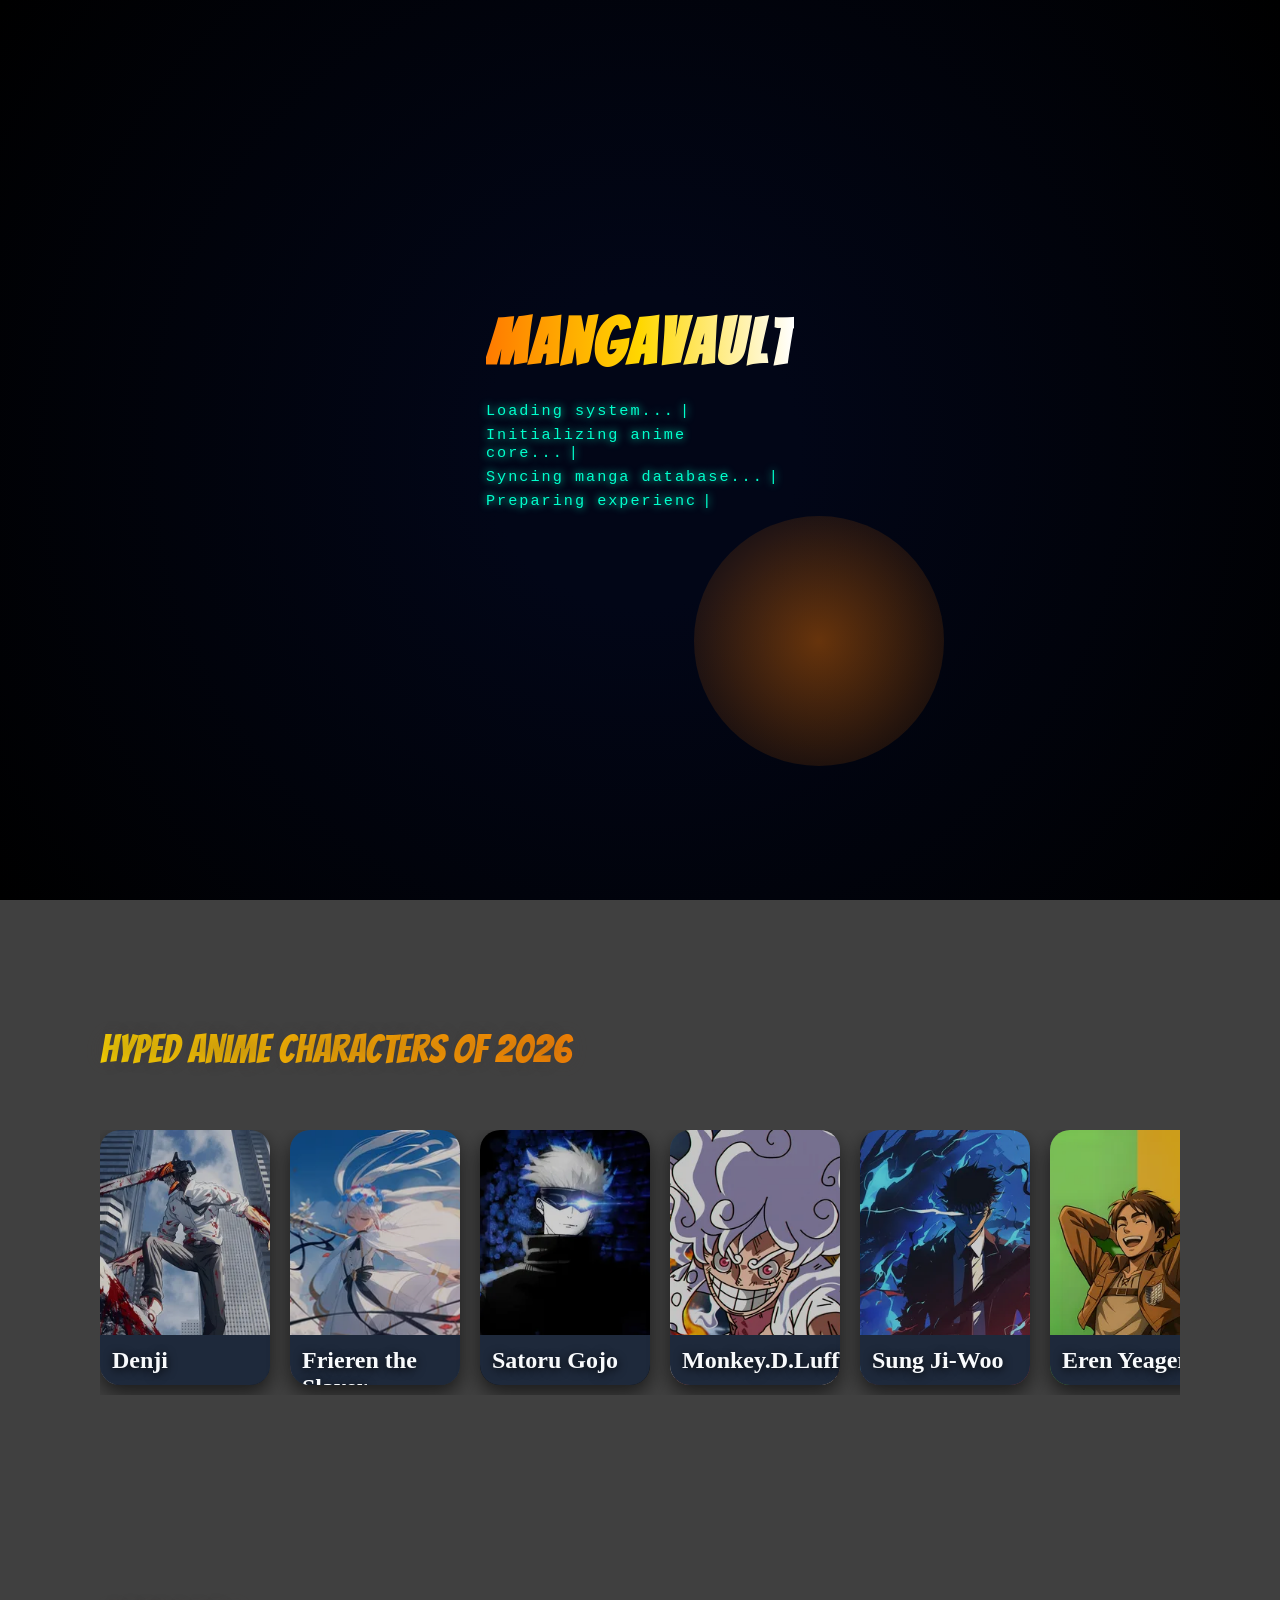
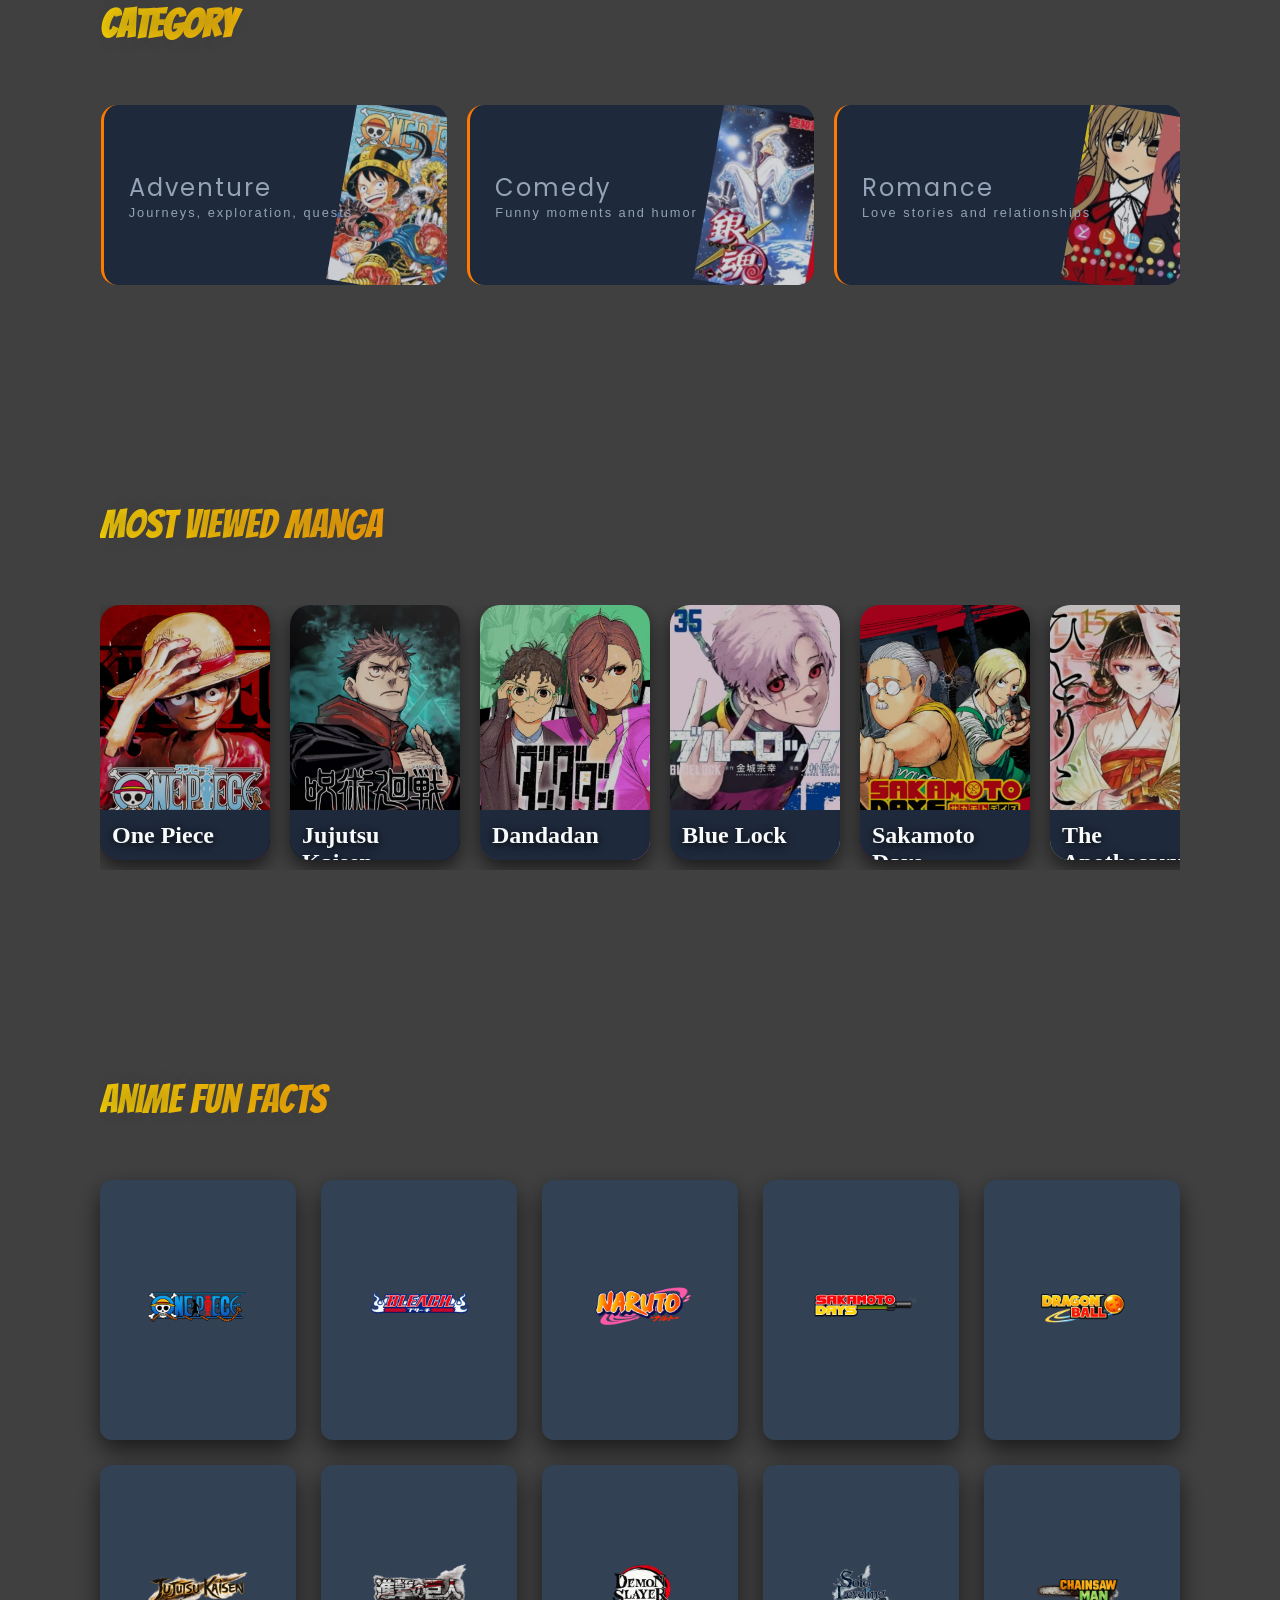
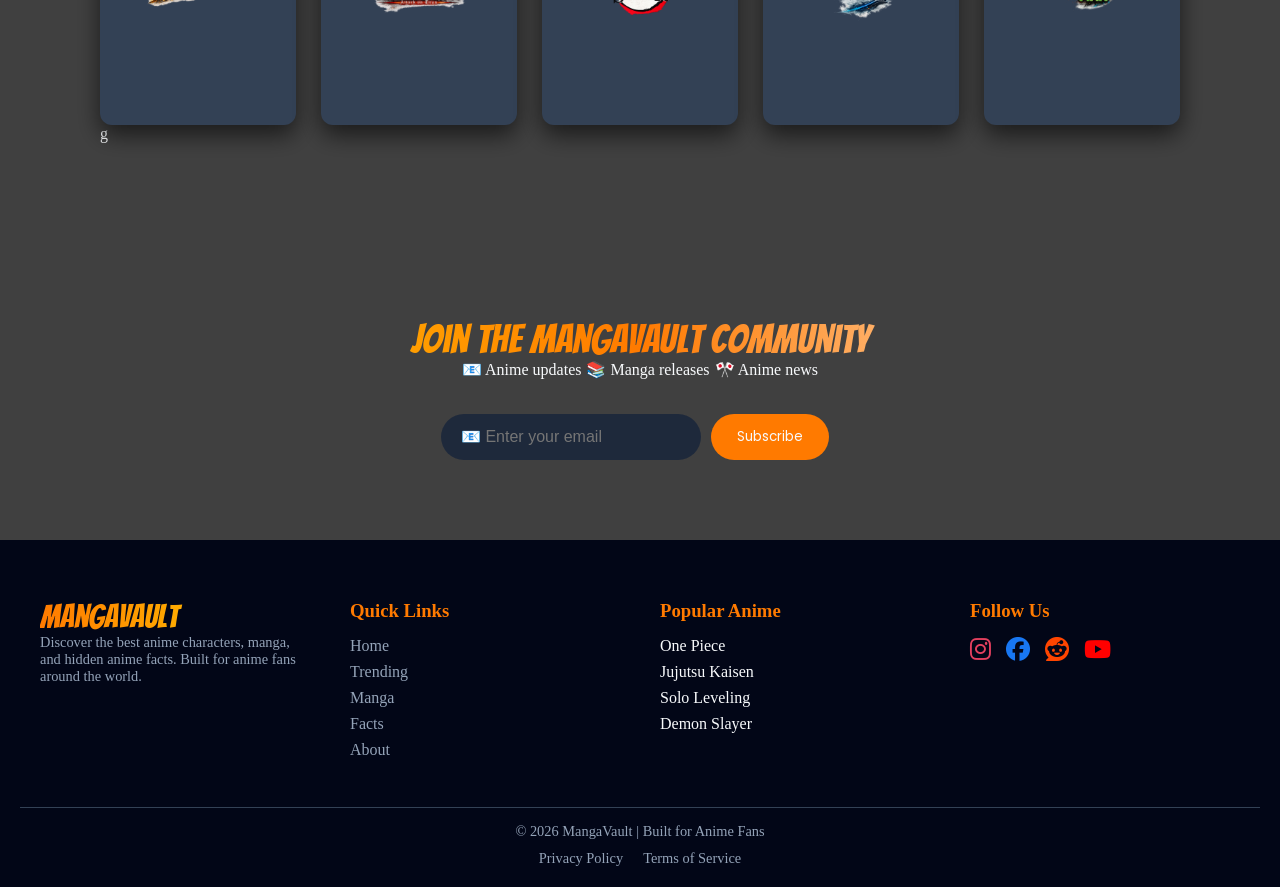
==== index.html @ fd904a50 "update" ====
<!DOCTYPE html>
<html lang="en">
<head>
    <meta charset="UTF-8">
    <meta name="viewport" content="width=device-width, initial-scale=1.0">
    <meta name="description" content="MangaVault – discover trending anime characters, manga, and anime facts.">
    <meta property="og:title" content="MangaVault - Discover Anime Worlds">
    <meta property="og:description" content="Explore anime characters, manga, and fun facts.">
    <meta property="og:image" content="./image/icon.png">
    <meta name="theme-color" content="#111111">
    <meta name="robots" content="index, follow">
    <meta name="google-site-verification" content="4nNvvVFkqaZy2VN-KFlMUvnfyKwTNQkDV-xrI9bttzc" />
    <link rel="stylesheet" href="https://cdnjs.cloudflare.com/ajax/libs/font-awesome/6.5.0/css/all.min.css">
    <link rel="stylesheet" href="./style.css">
    <link href="https://fonts.googleapis.com/css2?family=Bangers&family=Poppins:wght@300;400;600&display=swap" rel="stylesheet">
    <link rel="stylesheet"
    href="https://cdnjs.cloudflare.com/ajax/libs/font-awesome/6.5.0/css/all.min.css">
    <link rel="icon" href="./image/favicon.ico">
    <link rel="apple-touch-icon" href="./image/icon-192.png">
    <title>Discover Anime Characters, Manga & Facts | MangaVault</title>
</head>
<body>
    <nav id="navbar" aria-label="Main navigation">
        <div class="menu-toggle">
            ☰
        </div>
        <ul class="nav-links">
            <li><a href="#home">Home</a></li>
            <li><a href="./facts.html">Facts</a></li>
            <li><a href="./community.html">Community</a></li>
            <li><a href="./manga.html">Manga</a></li>
            <li><a href="./about.html">About Us</a></li>
        </ul>
        <div class="search-box">
            <i class="fa-solid fa-magnifying-glass"></i>
            <input id="search" type="text" placeholder="Search...">
            <div id="search-suggestions"></div>
        </div>
    </nav>
    <main>

        <header id="home" class="hero">
                <div class="overlay"></div>
                <div class="card card1">
                    <img src="./image/goku-card.webp" alt="Goku Dragon Ball anime character">
                </div>
                <div class="card card2">
                    <img src="./image/luffy-card.webp" alt="Monkey D Luffy One Piece anime character">
                </div>
                <div class="card card3">
                    <img src="./image/gojo-card.webp" alt="Gojo Satoru Jujutsu Kaisen character">
                </div>
                <div class="card card4">
                    <img src="./image/ichigo-card.webp" alt="Ichigo Kurosaki Bleach anime character">
                </div>
                <div class="card card5">
                    <img src="./image/naruto-card.webp" alt="Naruto Uzumaki Naruto anime character">
                </div>
                <div class="card card6">
                    <img src="./image/zoro-card.webp" alt="Roronoa Zoro One Piece anime character">
                </div>
                <div class="card card7">
                    <img src="./image/tanjiro-card.webp" alt="Tanjiro Kamado Demon Slayer anime character">
                </div>
                <div class="cards-content">
    
                    <h1 class="anime-title">
                        Discover Anime Worlds
                    </h1>

                    <p id="anime-desc">
                        MangaVault is a platform to explore trending anime characters, manga collections,
                        and anime facts. Discover popular series like One Piece, Jujutsu Kaisen, and more.
                    </p>

                    <div class="share-box">
                        <p>📢 Share MangaVault</p>
                    
                        <a href="https://wa.me/?text=https://mangavault-app.netlify.app" target="_blank">
                            WhatsApp
                        </a>
                    
                        <a href="https://www.facebook.com/sharer/sharer.php?u=https://mangavault-app.netlify.app" target="_blank">
                            Facebook
                        </a>
                    
                        <a href="https://www.reddit.com/submit?url=https://mangavault-app.netlify.app" target="_blank">
                            Reddit
                        </a>
                    </div>
            
                    <button class="explore-btn">
                        <a href="#trending">Explore</a>
                    </button>
            
                </div>
            
        </header>
    

        <!--TRENDING-->

        <section id="trending" class="trending">
            <div class="container">
                <h2 id="trend-hype">
                    Hyped Anime Characters of 2026
                </h2>
                <div class="flex-container">
                    <article class="grid-item">
                        <a href="./eachManga.html?title=Chainsaw%20Man&genre=action">
                            <img src="./image/denji-trend.webp" alt="Denji Image" loading="lazy">
                            <h3 class="card-name">Denji</h3>
                        </a>
                    </article>
                    <article class="grid-item">
                        <a href="./eachManga.html?title=Frieren&genre=fantasy">
                            <img src="./image/frieren-trend.webp" alt="Frieren Image" loading="lazy">
                            <h3 class="card-name">Frieren the Slayer</h3>
                        </a>
                    </article>
                    <article class="grid-item">
                        <a href="./eachManga.html?title=Jujutsu%20Kaisen&genre=action">
                            <img src="./image/gojo-trend.webp" alt="Gojo Image" loading="lazy">
                            <h3 class="card-name">Satoru Gojo</h3>
                        </a>
                    </article>
                    <article class="grid-item">
                        <a href="./eachManga.html?title=One%20Piece&genre=action">
                            <img src="./image/luffy-trend.webp" alt="Monkey.D.Luffy Image" loading="lazy">
                            <h3 class="card-name">Monkey.D.Luffy</h3>
                        </a>
                    </article>
                    <article class="grid-item">
                        <a href="./eachManga.html?title=Solo%20Leveling&genre=action">
                            <img src="./image/sungjiwoo-trend.webp" alt="Sung Ji-Woo Image" loading="lazy">
                            <h3 class="card-name">Sung Ji-Woo</h3>
                        </a>
                    </article>
                    <article class="grid-item">
                        <a href="./eachManga.html?title=Attack%20on%20Titan&genre=dark">
                            <img src="./image/eren-card.webp" alt="Eren Yeager Image" loading="lazy">
                            <h3 class="card-name">Eren Yeager</h3>
                        </a>
                    </article>
                    <article class="grid-item">
                        <a href="./eachManga.html?title=Bleach&genre=action">
                            <img src="./image/ichigo-card (2).webp" alt="Ichigo Kurosaki" loading="lazy">
                            <h3 class="card-name">Ichigo Kurosaki</h3>
                        </a>
                    </article>
                    <article class="grid-item">
                        <a href="./eachManga.html?title=Classroom%20of%20the%20Elite&genre=psychological">
                            <img src="./image/kiyotaka-card.webp" alt="Ayanokoji Kiyotaka" loading="lazy">
                            <h3 class="card-name">Ayanokoji Kiyotaka</h3>
                        </a>
                    </article>
                    <article class="grid-item">
                        <a href="./eachManga.html?title=The%20Eminence%20in%20Shadow&genre=isekai">
                            <img src="./image/shadow.webp" alt="Cid Kagenou" loading="lazy">
                            <h3 class="card-name">Cid Kagenou</h3>
                        </a>
                    </article>
                    <article class="grid-item">
                        <a href="./eachManga.html?title=Demon%20Slayer%3A%20Kimetsu%20no%20Yaiba&genre=action">
                            <img src="./image/tanjiro-card (2).webp" alt="Tanjiro Kamado" loading="lazy">
                            <h3 class="card-name">Tanjiro Kamado</h3>
                        </a>
                    </article>
                </div>
            </div>
        </section>

        <!-- CATEGORY SECTION -->

        <section class="category">
            <div class="container">
                <h2 class="category-h2">Category</h2>
            <div class="category-cards">
                <a href="./genre.html?type=action" class="category-link">
                    <article class="category-card">
                        <div class="category-title">
                            <h2>Action</h2>
                            <p>Fighting, battles, intense scenes</p>
                        </div>
                        <div class="category-img">
                            <img src="./image/punk-gun-category.webp" alt="Punk Gun manga cover">
                        </div>
                    </article>
                </a>
                <a href="./genre.html?type=adventure" class="category-link">
                    <article class="category-card">
                        <div class="category-title">
                            <h2>Adventure</h2>
                            <p>Journeys, exploration, quests</p>
                        </div>
                        <div class="category-img">
                            <img src="./image/onepiece-category.webp" alt="One Piece manga cover">
                        </div>
                    </article>
                </a>
                <a href="./genre.html?type=comedy" class="category-link">
                    <article class="category-card">
                        <div class="category-title">
                            <h2>Comedy</h2>
                            <p>Funny moments and humor</p>
                        </div>
                        <div class="category-img">
                            <img src="./image/gintama-category.webp" alt="Gintama manga cover">
                        </div>
                    </article>
                </a>
                <a href="./genre.html?type=romance" class="category-link">
                    <article class="category-card">
                        <div class="category-title">
                            <h2>Romance</h2>
                            <p>Love stories and relationships</p>
                        </div>
                        <div class="category-img">
                            <img src="./image/toradora-category.webp" alt="Toradora! manga cover">
                        </div>
                    </article>
                </a>
                <a href="./genre.html?type=horror" class="category-link">
                    <article class="category-card">
                        <div class="category-title">
                            <h2>Horror</h2>
                            <p>Dark, scary, supernatural stories</p>
                        </div>
                        <div class="category-img">
                            <img src="./image/uzumaki-category.webp" alt="Uzumaki manga cover">
                        </div>
                    </article>
                </a>
                <a href="./genre.html?type=fantasy" class="category-link">
                    <article class="category-card">
                        <div class="category-title">
                            <h2>Fantasy</h2>
                            <p>Magic worlds, mythical creatures</p>
                        </div>
                        <div class="category-img">
                            <img src="./image/fairy-category.webp" alt="Fairy Tail manga cover">
                        </div>
                    </article>
                </a>
                <a href="./genre.html?type=sci-fi" class="category-link">
                    <article class="category-card">
                        <div class="category-title">
                            <h2>Sci-Fi</h2>
                            <p>Technology, future, space</p>
                        </div>
                        <div class="category-img">
                            <img src="./image/akira-category.webp" alt="Akira manga cover">
                        </div>
                    </article>
                </a>
                <a href="./genre.html?type=isekai" class="category-link">
                    <article class="category-card">
                        <div class="category-title">
                            <h2>Isekai</h2>
                            <p>Characters transported to another world</p>
                        </div>
                        <div class="category-img">
                            <img src="./image/slime-category.webp" alt="That Time I Got Reincarnated as a Slime manga cover">
                        </div>
                    </article>
                </a>
                <a href="./genre.html?type=drama" class="category-link">
                    <article class="category-card">
                        <div class="category-title">
                            <h2>Drama</h2>
                            <p>Emotional and serious storytelling</p>
                        </div>
                        <div class="category-img">
                            <img src="./image/silentvoice-category.webp" alt="Silent Voice manga cover">
                        </div>
                    </article>
                </a>
            </div>
            </div>
        </section>

        <!-- MOST VIEWED MANGA -->

        <section id="manga" class="Manga">
           <div class="container">
            <h2 id="trend-view">
                Most Viewed Manga
            </h2>
            <div class="flex-container">
                <article class="grid-item">
                    <a href="./eachManga.html?title=One%20Piece&genre=action">
                        <img src="./image/onepiece-manga.webp" alt="One Piece Image" loading="lazy">
                        <h3 class="card-name">One Piece</h3>
                    </a>
                </article>
                <article class="grid-item">
                    <a href="./eachManga.html?title=Jujutsu%20Kaisen&genre=action">
                        <img src="./image/jjk-manga.webp" alt="Jujutsu Kaisen Image" loading="lazy">
                        <h3 class="card-name">Jujutsu Kaisen</h3>
                    </a>
                </article>
                <article class="grid-item">
                    <a href="./eachManga.html?title=Dandadan&genre=horror">
                        <img src="./image/dandadan-manga.webp" alt="Dandadan Image" loading="lazy">
                        <h3 class="card-name">Dandadan</h3>
                    </a>
                </article>
                <article class="grid-item">
                    <a href="./eachManga.html?title=Blue%20Lock&genre=sports">
                        <img src="./image/bluelock-manga.webp" alt="Blue Lock Image" loading="lazy">
                        <h3 class="card-name">Blue Lock</h3>
                    </a>
                </article>
                <article class="grid-item">
                    <a href="./eachManga.html?title=Sakamoto%20Days&genre=action">
                        <img src="./image/sakamoto-manga.webp" alt="Sakamoto Days Image" loading="lazy">
                        <h3 class="card-name">Sakamoto Days</h3>
                    </a>
                </article>
                <article class="grid-item">
                    <a href="./eachManga.html?title=The%20Apothecary%20Diaries&genre=drama">
                        <img src="./image/TheApothecary-magna.webp" alt="The Apothecary Diaries Image" loading="lazy">
                        <h3 class="card-name">The Apothecary Diaries</h3>
                    </a>
                </article>
                <article class="grid-item">
                    <a href="./eachManga.html?title=Blue%20Box&genre=romance">
                        <img src="./image/bluebox-manga.webp" alt="Blue Box" loading="lazy">
                        <h3 class="card-name">Blue Box</h3>
                    </a>
                </article>
                <article class="grid-item">
                    <a href="./eachManga.html?title=Kingdom&genre=action">
                        <img src="./image/kingdom-manga.webp" alt="Kingdom" loading="lazy">
                        <h3 class="card-name">Kingdom</h3>
                    </a>
                </article>
                <article class="grid-item">
                    <a href="./eachManga.html?title=Chainsaw%20Man&genre=action">
                        <img src="./image/chainsaw-manga.webp" alt="Chainsaw Man" loading="lazy">
                        <h3 class="card-name">Chainsaw Man</h3>
                    </a>
                </article>
                <article class="grid-item">
                    <a href="./eachManga.html?title=Kagurabachi&genre=action">
                        <img src="./image/Kagurabachi-manga.webp" alt="Kagurabachi" loading="lazy">
                        <h3 class="card-name">Kagurabachi</h3>
                    </a>
                </article>
            </div>
           </div>
        </section>

        <!-- ANIME FACTS -->
        <section id="facts" class="facts">

            <!-- anime characters background layer -->
        
            <div class="container">
        
                <h2 id="trend-fun">Anime Fun Facts</h2>
        
                <div class="facts-container">
        
                    <article class="facts-card">
                        <div class="facts-front">
                            <img src="./image/onepiece-logo.png" alt="One Piece Logo">
                        </div>
                        <div class="facts-back">
                            <h3>One Piece Fun Fact</h3>
                            <p>Eiichiro Oda already decided the ending before chapter 1. Even if the story changed, the final treasure “One Piece” has never changed since 1997.</p>
                        </div>
                    </article>
        
                    <article class="facts-card">
                        <div class="facts-front">
                            <img src="./image/bleach-logo.png" alt="Bleach Logo">
                        </div>
                        <div class="facts-back">
                            <h3>Bleach Fun fact</h3>
                            <p>Bleach almost got cancelled multiple times.
                                Tite Kubo was rejected by publishers before Shonen Jump finally accepted the series.</p>
                        </div>
                    </article>
        
                    <article class="facts-card">
                        <div class="facts-front">
                            <img src="./image/naruto-logo.png" alt="Naruto Logo">
                        </div>
                        <div class="facts-back">
                            <h3>Naruto Fun Fact</h3>
                            <p>Naruto was originally supposed to be a fox.
                                In early drafts by Masashi Kishimoto, Naruto himself was literally a fox disguised as a human, not a ninja.</p>
                        </div>
                    </article>
        
                    <article class="facts-card">
                        <div class="facts-front">
                            <img src="./image/sakamoto-logo.png" alt="Sakamoto Days logo">
                        </div>
                        <div class="facts-back">
                            <h3>Sakamoto Days Fun Fact</h3>
                            <p>The author was a former assistant for the JoJo manga team. That’s why the action choreography in the series is extremely cinematic and creative.</p>
                        </div>
                    </article>
        
                    <article class="facts-card">
                        <div class="facts-front">
                            <img src="./image/dragonball-logo.png" alt="Dragon Ball Logo">
                        </div>
                        <div class="facts-back">
                            <h3>Dragon Ball Fun Fact</h3>
                            <p>Goku was originally inspired by the Monkey King. Akira Toriyama based him on Sun Wukong from the Chinese legend Journey to the West.</p>
                        </div>
                    </article>
        
                    <article class="facts-card">
                        <div class="facts-front">
                            <img src="./image/jjk-logo.png" alt="Jujutsu Kaisen Logo">
                        </div>
                        <div class="facts-back">
                            <h3>Jujutsu Kaisen Fun Fact</h3>
                            <p>The creator struggles with drawing Gojo.
                                Gege Akutami once said Gojo is hard to draw consistently, which is why he wears a blindfold.</p>
                        </div>
                    </article>
                    <article class="facts-card">
                        <div class="facts-front">
                            <img src="./image/aot-logo.png" alt="Attack on Titan Logo">
                        </div>
                        <div class="facts-back">
                            <h3>Attack On Titan Fun Fact</h3>
                            <p>Titans were inspired by drunk people.
                                Hajime Isayama said Titans’ strange movements were based on a drunk customer he once saw at work.</p>
                        </div>
                    </article>
                    <article class="facts-card">
                        <div class="facts-front">
                            <img src="./image/demonslayer-logo.png" alt="Demon Slayer Logo">
                        </div>
                        <div class="facts-back">
                            <h3>Demon Slayer</h3>
                            <p>Tanjiro almost had a different personality.
                                Early drafts made him much darker and more aggressive, but editors asked the author to make him kinder.</p>
                        </div>
                    </article>
                    <article class="facts-card">
                        <div class="facts-front">
                            <img src="./image/solo-lev-logo.png" alt="Solo Leveling Logo">
                        </div>
                        <div class="facts-back">
                            <h3>Solo Leveling Fun Fact</h3>
                            <p>The artist worked extreme hours before his death. The illustrator Jang Sung‑rak reportedly worked insane schedules weekly, contributing to health problems.</p>
                        </div>
                    </article>
                    <article class="facts-card">
                        <div class="facts-front">
                            <img src="./image/chainsaw-logo.png" alt="Chainsaw Man Logo">
                        </div>
                        <div class="facts-back">
                            <h3>Chainsaw Man Fun Fact</h3>
                            <p>Denji was designed to represent poverty.
                                Tatsuki Fujimoto intentionally made Denji obsessed with basic things like bread and jam to reflect extreme poverty.</p>
                        </div>
                    </article>
                </div>
        g
            </div>
        
        </section>

        <section id="community" class="community">
            <div class="community-container">
                <h2 class="community-title">Join the MangaVault Community</h2>
                <ul class="community-text">
                    <li>📧 Anime updates</li>
                    <li>📚 Manga releases</li>
                    <li>🎌 Anime news</li>
                    </ul>
                    <form 
                    action="https://docs.google.com/forms/d/e/1FAIpQLScA-ovPwDj4VI3sV-yRvADbiC5d2tVSjTVaN1Gy5gwNYD5_2Q/formResponse"
                    method="POST"
                    target="hidden_iframe"
                    class="subscribe-form"
                    >
                    
                    <input 
                    name="entry.1816225963"
                    type="email"
                    placeholder="📧 Enter your email"
                    required
                    >
                    
                    <button type="submit">
                    Subscribe
                    </button>
                    
                    <p class="subscribe-message"></p>
                    
                    </form>
                    
                    <iframe name="hidden_iframe" id="hidden_iframe" style="display:none;"></iframe>
            </div>
        </section>
    </main>
     <!-- SOCIAL ICONS --> 
    <footer class="footer">

        <div class="footer-container">
          
          
          <!-- Logo / About -->
        <div class="footer-section">
            <h2 class="footer-logo">MangaVault</h2>
            <p>
              Discover the best anime characters, manga, and hidden anime facts.
              Built for anime fans around the world.
            </p>
        </div>
          
          <!-- Quick Links -->
        <div class="footer-section">
            <h3>Quick Links</h3>
            <ul>
              <li><a href="#home">Home</a></li>
              <li><a href="#trending">Trending</a></li>
              <li><a href="#manga">Manga</a></li>
              <li><a href="#facts">Facts</a></li>
              <li><a href="#about">About</a></li>
            </ul>
        </div>
          
          <!-- Popular Anime -->
        <div class="footer-section">
            <h3>Popular Anime</h3>
            <ul>
              <li>One Piece</li>
              <li>Jujutsu Kaisen</li>
              <li>Solo Leveling</li>
              <li>Demon Slayer</li>
            </ul>
        </div>
          
          <!-- Social -->
        <div class="footer-section">
            <h3>Follow Us</h3>
          
            <div class="footer-social">
              <a href="#"><i class="fa-brands fa-instagram"></i></a>
              <a href="#"><i class="fa-brands fa-facebook"></i></a>
              <a href="#"><i class="fa-brands fa-reddit"></i></a>
              <a href="#"><i class="fa-brands fa-youtube"></i></a>
            </div>
          
        </div>
          
          
        </div>
          
        <div class="footer-bottom">
            <p>© 2026 MangaVault | Built for Anime Fans</p>
            <div class="footer-legal">
                <a href="./privacy.html">Privacy Policy</a>
                <a href="./terms.html">Terms of Service</a>
            </div>
        </div>
       
    </footer>
    <div id="animeIntro" class="intro-screen">
        <div class="intro-content">
          
          <h1 class="intro-logo">MangaVault</h1>
          
          <p id="introText" class="intro-text"></p>
          
          <button id="enterSite" class="intro-btn">Enter</button>
          <audio id="introSound" src="./audio/intro.mp3" preload="auto"></audio>
          <div id="flashEffect" class="flash"></div>
        
        </div>
    </div>

    <div id="devPopup" class="dev-popup">
        <div class="dev-box">
          <h2>⚠ Under Development</h2>
          <p>
            This website is still under development.<br>
            Some content may not be available right now.
          </p>
          <button id="closePopup">OK</button>
        </div>
    </div>

    <button id="backToTop">↑</button>
    <script src="./mangaData.js"></script>
    <script src="./index.js"></script>
</body>
</html>
---- style.css ----
*{
    padding: 0;
    margin: 0;
    box-sizing: border-box;
}

html{
    scroll-behavior: smooth;
}

:root{
    --bg-main:#0F172A;
    --bg-card:#1E293B;
    --primary:#FF7A00;
    --secondary:#22C55E;
    --text:#F8FAFC;
    --text-soft:#94A3B8;
}
  
body{
    color:var(--text);
    overflow-x: hidden;
    background: url(./image/categorymangacharaters-bg.webp) center/cover  no-repeat fixed;
}

body::before{
    content: " ";
    position: fixed;
    width: 100%;
    height: 100%;
    inset: 0;
    top: 0;
    left: 0;
    background: rgba(0,0,0,0.4);
    pointer-events: none;
}

/* Ensure content stays above overlay */
body > *{
    position: relative;
    z-index: 1;
}

/*==========
===NAVBAR===
============*/

#navbar{
    position: fixed;
    justify-content: center;
    padding: 1rem 25px;
    top: 0;
    left: 50%;
    transform: translateX(-50%);
    width: 100%;
    display: flex;
    transition: 0.4s;
    z-index: 1000;
    transition: width 0.4s ease, top 0.4s ease;
    justify-content: center;
    align-items: center;
    gap: 20px;
    flex-wrap: nowrap;

}

.nav-links{
    display: flex;
    list-style: none;
    gap: 30px;
    flex-wrap: nowrap;
}

#navbar a{
    text-decoration: none;
    font-size: 1.5rem;
    color: var(--text);
    font-weight: 400;
    font-family: 'Poppins', sans-serif;
    cursor: pointer;
    position: relative;
    transition: all 0.3s ease;
    background: linear-gradient(90deg,#ffffff,#ff7a00);
    -webkit-background-clip: text;
    background-clip: text;
    -webkit-text-fill-color: transparent;
    color: transparent;
}

#navbar a::after{
    content: " ";
    position: absolute;
    bottom: -4px;
    left: 0;
    height: 2px;
    width: 0;
    transition: width 0.3s ease;
    background: var(--primary);
    box-shadow: 0 0 5px var(--primary),
                0 0 10px var(--primary),
                0 0 20px var(--primary);
}

#navbar a:hover::after{
    width: 100%;
    background: var(--primary);
}

.search-box{
    position: relative;
}

#search{
    padding: 8px 12px 8px 35px;
    border-radius: 25px;
    background: rgba(15,23,42,0.9);
    border: 1px solid var(--primary);
    color: var(--text);
    outline: none;
    width: 160px;
}

.search-box i{
    position: absolute;
    left: 10px;
    top: 50%;
    transform: translateY(-50%);
    color: var(--primary);
    font-size: 1rem;
    flex-shrink: 1;
    text-shadow: 
        0 0 5px #ff7a00,
        0 0 10px #ff7a00,
        0 0 20px #ff7a00,
        0 0 35px rgba(255,122,0,0.6);
}

.search-box:hover i{
    transform:translateY(-50%) rotate(20deg) scale(1.2);
    text-shadow:
        0 0 10px #ff7a00,
        0 0 20px #ff7a00,
        0 0 30px #ff7a00;
}

/* ===== SEARCH SUGGESTIONS (MATCHED STYLE) ===== */

#search-suggestions{
    position: absolute;
    top: 110%;
    right: 0;
    width: 220px;

    background: var(--bg-card);
    border: 2px solid #000; /* from eachManga style */
    box-shadow: 3px 5px;     /* same feel */

    border-radius: 8px;
    overflow-y: auto;
    max-height: 220px;

    z-index: 1000;
}

#search-suggestions:empty{
    display: none;
}

/* each item */
#search-suggestions div{
    padding: 10px;
    cursor: pointer;

    color: var(--text);
    border-bottom: 1px solid rgba(255,255,255,0.1);

    transition: 0.2s;
}

/* hover effect (anime theme) */
#search-suggestions div:hover{
    background: rgba(255,122,0,0.2);
    color: var(--text);
}

/* remove last border */
#search-suggestions div:last-child{
    border-bottom: none;
}

.menu-toggle{
    display:none;
    font-size:28px;
    cursor:pointer;
    position: relative;
    z-index: 1100;
}


/*==NAVBAR WHEN SCROLLING===*/

#navbar.scrolled{
    background: rgba(0, 0, 0,0.8);
    backdrop-filter: blur(10px);

    width:90%;
    top:15px;
    padding: 10px 30px;
   

    border-radius:40px;
    

    box-shadow:0 8px 25px rgba(0,0,0,0.5);
}

/*=========
===MAIN====
===========*/
.container{
    width:90%;
    max-width:1200px;
    margin:auto;
}

.hero{
    height: auto;
    height: 100vh;
    overflow: hidden;
    padding-bottom: 80px; /* gives breathing space */
    background: url(./image/main-back.webp) center/cover no-repeat;
    position: relative;
    overflow: hidden;
}

.hero::before{
    content: " ";
    position: absolute;
    width: 100%;
    height: 100%;
    top: 0;
    left: 0;
    background: rgba(0, 0, 0, 0.5);
    backdrop-filter: blur(2px);
}

.overlay{
    position: absolute;
    width: 100%;
    height: 100%;
    background: rgba(0,0,0,0.6);
    top: 0;
    left: 0;
}

.card{
    position: absolute;
    width: 140px;
    height: 250px;
    border-radius: 20px;
    overflow: visible;
    box-shadow: 0 10px 25px rgba(0, 0, 0, 0.6);
    transition: transform 0.2s ease-out;
}

.card img{
    width: 100%;
    height: 100%;
    object-fit: cover;
}

.card1{
    top: 24%;
    left: 45%;
    --rot: 0deg;
    animation: float 4s ease-in-out infinite 0s;
}
.card2{
    top: 25%;
    right: 30%;
    --rot: 15deg;
    animation: float 4s ease-in-out infinite 1s;
}
.card3{
    top: 25%;
    left: 30%;
    --rot: -15deg;
    animation: float 4s ease-in-out infinite 1s;
}
.card4{
    top: 16%;
    right: 16%;
    --rot:20deg;
    animation: float 4s ease-in-out infinite 2s;
}
.card5{
    top: 16%;
    left: 16%;
    --rot: -20deg;
    animation: float 4s ease-in-out infinite 2s;
}
.card6{
    top: 10%;
    right: 3%;
    --rot: 25deg;
    animation: float 4s ease-in-out infinite 3s;
}
.card7{
    top: 10%;
    left: 3%;
    --rot: -25deg;
    animation: float 4s ease-in-out infinite 3s;
}
/*===CARDS ANIMATION===*/

@keyframes float{
    0%{
        transform: rotate(var(--rot)) translateY(0);
    }

    50%{
        transform: rotate(var(--rot)) translateY(-10px);
    }

    100%{
        transform: rotate(var(--rot)) translateY(0);
    }
}
/*===HEADING===*/

.cards-content{
    position: absolute;
    top: 60%;   /* push below cards */
    left: 50%;
    transform: translateX(-50%); /* ONLY horizontal center */

    display: flex;
    flex-direction: column;
    align-items: center;
    gap: 12px;

    width: 90%;
    max-width: 600px;
    text-align: center;
}



.anime-title{
    font-family: 'Bangers', cursive;
    font-size: 3.5rem;
    letter-spacing: 2px;
    margin-bottom: 10px;
    background: linear-gradient(90deg,#FF7A00,#FFD700);
    -webkit-background-clip: text;
    background-clip: text;
    -webkit-text-fill-color: transparent;
    color: transparent;
}

.share-box{
    margin-top: 5px;
    width: 100%;
    max-width: 400px;
    display: flex;
    justify-content: center;
    gap: 10px;
    flex-wrap: wrap;
}

/* remove the text label */
.share-box p{
    width: 100%;
    text-align: center;
    font-size: 0.8rem;
    color: var(--text-soft);
    margin-bottom: 5px;
}

/* buttons */
.share-box a{
    padding: 8px 14px;
    border-radius: 25px;
    font-size: 0.8rem;
    flex: 0 1 auto;
    text-align: center;
    font-weight: 500;
    text-decoration: none;
    color: white;
    transition: 0.3s;
}

/* REAL SOCIAL COLORS */
.share-box a:nth-child(2){
    background: #25D366; /* WhatsApp */
}

.share-box a:nth-child(3){
    background: #1877F2; /* Facebook */
}

.share-box a:nth-child(4){
    background: #FF4500; /* Reddit */
}

.share-box a:hover{
    transform: translateY(-2px) scale(1.05);
}

.share-box a:nth-child(2):hover{
    box-shadow: 0 0 10px #25D366;
}

.share-box a:nth-child(3):hover{
    box-shadow: 0 0 10px #1877F2;
}

.share-box a:nth-child(4):hover{
    box-shadow: 0 0 10px #FF4500;
}

.explore-btn{
    padding: 12px 28px;
    margin-top: 12px;
    border-radius: 30px;
    border: none;
    cursor: pointer;
    background: var(--primary);
    font-size: 1rem;
    font-family: 'Poppins', sans-serif;
    transition: background 0.3s ease;
    box-shadow: 0 0 15px rgba(255,122,0,0.6);
    scroll-behavior: smooth;
}

.explore-btn:hover{
    background: #ff9d00;
}

.explore-btn a{
    text-decoration: none;
    color: var(--text);
}




/*===SCROLL ARROW ANIMATION===*/

@keyframes scrollAnime{
0%{
    transform: translateY(0);
}
50%{
    transform: translateY(10px);
}
100%{
    transform: translateY(0);
}
}

#anime-desc{
    font-size: 1.25rem;
    padding: 5px 0;
    font-weight: 500;
    font-family: 'Poppins', sans-serif;
    color: var(--text);
    letter-spacing: 1px;
}

/*==========================
CHARACTERS, CATEGORY, MANGA=
============================*/

.trending,
.category,
.Manga,
.facts,
.community,
.footer{
    background: rgba(0,0,0,0.75);
    backdrop-filter: blur(3px);
    padding: 80px 40px;
}



/*============
===TRENDING===
==============*/

#trend-view, #trend-fun, #trend-hype{
    margin: 3rem 0 60px 0;
    font-size: 2.5rem;
    font-family: 'Bangers', cursive;
    font-weight: 500;
    background: linear-gradient(90deg,#FFD700,#FF7A00,#ffffff);
    -webkit-background-clip:text;
    background-clip: text;
    -webkit-text-fill-color:transparent;
    color: transparent;
    text-shadow: 0 0 20px rgba(65, 59, 54, 0.379);
}


/*TRENDING*/

#trend-message{
    text-align: center;
    padding: 10px;
    font-size: 1.3rem;
    font-weight: 400;
    color: var(--text-soft);
}

.flex-container{
    display: flex;
    gap: 20px;
    overflow-x: auto;
    padding-bottom: 10px;
    scroll-behavior: smooth; 
}

.flex-container::-webkit-scrollbar{
    height: 4px;
}

.flex-container::-webkit-scrollbar-track{
    background:#020617;
    border-radius: 10px;
}

.flex-container::-webkit-scrollbar-thumb{
    background:linear-gradient(90deg,#ff7a00,#ff4500);
    border-radius:10px;
}

.flex-container::-webkit-scrollbar-thumb:hover{
    background:linear-gradient(90deg,#ff9d00,#ff6a00);
    cursor: grab;
}

.grid-item{
    position: relative;
    width:170px;
    height:255px;
    border-radius: 20px;
    flex-shrink: 0;
    overflow: hidden;
    box-shadow:0 8px 20px rgba(0,0,0,0.6);
    transition: transform 0.3s ease;
    min-width: 150px;
}

.grid-item:hover{
    transform: translateY(-10px);
}

.grid-item a{
    display: block;
    height: 100%;
    cursor: pointer;
}
.grid-item img{
    width: 100%;
    height: 100%;
    object-fit: cover;
    filter: brightness(0.8);
    transition: transform 0.3s ease;
}

.grid-item:hover img{
    transform: scale(1.08);
}

.card-name{
    position: absolute;
    font-size: 1.5rem;
    color: var(--text);
    bottom: 0;
    left: 0;
    height: 50px;
    background: var(--bg-card);
    width: 100%;
    padding: 12px;

    text-shadow: 0 2px 10px rgba(0,0,0,0.9);
}

/*============
===CATEGORY===
==============*/

.category-h2{
    margin: 3rem 0 60px 0;
    font-size: 2.5rem;
    font-family: 'Bangers', cursive;
    font-weight: 600;
    background: linear-gradient(90deg,#FFD700,#FF7A00,#ffffff);
    -webkit-background-clip:text;
    background-clip: text;
    -webkit-text-fill-color:transparent;
    color: transparent;
    text-shadow: 0 0 20px rgba(65, 59, 54, 0.379);
}

.category-cards{
    display: grid;
    grid-auto-flow: column;
    grid-auto-columns: calc((100% - 40px) / 3);
    gap: 20px;
    overflow-x: auto;
    scroll-behavior: smooth;
    padding-bottom: 10px;
    scroll-snap-type: x mandatory;
    touch-action: pan-x;
}

.category-cards::-webkit-scrollbar{
    height: 4px;
}

.category-cards::-webkit-scrollbar-track{
    background:#020617;
    border-radius: 10px;
}

.category-cards::-webkit-scrollbar-thumb{
    background:linear-gradient(90deg,#ff7a00,#ff4500);
    border-radius:10px;
}

.category-cards::-webkit-scrollbar-thumb:hover{
    background:linear-gradient(90deg,#ff9d00,#ff6a00);
}

.category-card{
    
    height: 180px;

    display: flex;
    justify-content: space-between;
    align-items: center;

    background: var(--bg-card);
    border-radius: 16px;
    padding: 25px;
    border-left: 3px solid var(--primary);
    cursor: pointer;
    position: relative;
    overflow: hidden;
    scroll-snap-align: start;
    transition: transform 0.3s ease, box-shadow 0.3s ease;
}

.category-card:hover{
    transform: translateY(-6px);
    box-shadow:0 12px 30px rgba(0,0,0,0.7);
    transition:0.3s;
    }

.category-link{
    text-decoration: none;
    color: inherit;
    display: block;
}

.category-img{
    position: absolute;
    right: -20px;
    bottom: -10px;
}

.category-img img{
    height: 180px;
    width: auto;
    object-fit: cover;
    transform: rotate(10deg);
    transition: 0.3s;
    opacity: 0.8;
}

.category-img img:hover{
    transform:rotate(0deg) scale(1.05);
    opacity: 1;
}

.category-title h2{
    font-size: 1.5rem;
    font-weight: 400;
    font-family: 'Poppins', sans-serif;
    letter-spacing: 2px;
    color: var(--text-soft);
    z-index: 2;
    position: relative;
}

.category-title p{
    font-size: 0.8rem;
    font-weight: 400;
    font-family: sans-serif;
    letter-spacing: 2px;
    color: var(--text-soft);
    z-index: 2;
    position: relative;
}

/*===============
===ANIME FACTS===
=================*/

.facts{
    position:relative;
    padding:80px 40px;
    overflow:hidden;
}


.facts-container{
    position:relative;
    z-index:2;
    
    display:grid;
    grid-template-columns:repeat(5,1fr);
    gap:25px;
    width:100%;
    max-width:1200px;
    margin:auto;
    justify-content:center;
    
    perspective:1000px;
}


.facts-card{
    width:100%;
    height:260px;
    
    position:relative;
    
    background:#334155;
    border-radius:12px;
    
    display:flex;
    justify-content:center;
    align-items:center;
    
    transform-style:preserve-3d;
    transition:transform 0.6s ease;
    
    cursor:pointer;
    perspective: 1000px;
    
    box-shadow:0 10px 25px rgba(0,0,0,0.6);
}

.facts-card.flip{
    transform:rotateY(180deg);
}

.facts-front img{
    width:70%;
    height:auto;
    max-height:120px;
    object-fit:contain;
}

.facts-front{
    display: flex;
    align-items: center;
    justify-content: center;
}

.facts-front,
.facts-back{

position:absolute;
width:100%;
height:100%;

backface-visibility:hidden;
border-radius:12px;
}

.facts-back{
    transform: rotateY(180deg);
}

.facts-back h3{
    font-size: 1.5rem;
    padding: 15px 10px;
    border-bottom: 1px solid var(--primary);
    font-weight: 400;
    color: var(--text);
    text-align: center;
    letter-spacing: 2px;
}

.facts-back p{
    font-size: 1.3rem;
    font-weight: 400;
    color: var(--text-soft);
    margin-top: 5px;
    padding: 20px 10px;
    border-top: 1px solid var(--primary);
    text-align: center;
}


/*COMMUNITY*/
.community{
    text-align: center;
}

.community-title{
    font-size: 2.5rem;
    font-weight: 500;
    font-family: 'Bangers', cursive;
    margin-top: 15px;
    background: linear-gradient(90deg,#FFD700,#FF7A00,#ffffff);
    -webkit-background-clip: text;
    background-clip: text;
    -webkit-text-fill-color: transparent;
    color: transparent;
}

.community-text{
    margin-bottom: 35px;
    display: flex;
    list-style: none;
    align-items: center;
    justify-content: center;
    gap: 5px;
}

.community-text a{
    text-decoration: none;
    color: var(--text-soft);
}

.subscribe-form{
    display: flex;
    justify-content: center;
    gap: 10px;
    flex-wrap: wrap;
}

.subscribe-form input{
    border-radius: 30px;
    padding: 12px 18px;
    width: 260px;
    outline: none;
    border: 2px solid transparent;
    font-size: 1rem;
    background: var(--bg-card);
    color: var(--text);
    transition: 0.3s;
}

.subscribe-form input:focus{
    border-color: var(--primary);
    box-shadow: 0 0 10px rgba(255,122,0,0.6);
}

.subscribe-form button{
    border-radius: 30px;
    padding: 12px 26px;
    background: var(--primary);
    color: var(--text);
    border: none;
    font-family: 'Poppins', sans-serif;
    transition: 0.3s;
    cursor: pointer;
}

.subscribe-form button:hover{
    background: #ff9d00;
    transform: translateY(-2px);
}

.subscribe-message{
    margin-top: 15px;
    color: var(--text);
}

/* FOOTER */

.footer{
    background:#020617;
    padding:60px 20px 20px;
    color:var(--text);
}
    
.footer-container{
    max-width:1200px;
    margin:auto;
    display:grid;
    grid-template-columns:repeat(auto-fit,minmax(220px,1fr));
    gap:40px;
}
    
.footer-section h3{
    margin-bottom:15px;
    color:var(--primary);
}
    
.footer-logo{
    font-family:'Bangers',cursive;
    font-size:2rem;
    background:linear-gradient(90deg,#ff7a00,#ffd700);
    -webkit-background-clip:text;
    background-clip: text;
    -webkit-text-fill-color:transparent;
    color: transparent;
    font-weight: 500;
}
    
.footer-section p{
    color:var(--text-soft);
    font-size:0.9rem;
}
    
.footer-section ul{
    list-style:none;
    padding:0;
}
    
.footer-section ul li{
    margin-bottom:8px;
}
    
.footer-section ul a{
    text-decoration:none;
    color:var(--text-soft);
    transition:0.3s;
}
    
.footer-section ul a:hover{
    color:var(--primary);
}
    
.footer-social{
    display:flex;
    gap:15px;
    font-size:1.5rem;
}
    
.footer-social a{
    transition:0.3s;
}
    
.footer-social a:hover{
    transform:scale(1.2);
    color:var(--primary);
}
    
.footer-bottom{
    text-align:center;
    margin-top:40px;
    border-top:1px solid #334155;
    padding-top:15px;
    color:var(--text-soft);
    font-size:0.9rem;
}

.footer-legal{
    margin-top:10px;
    display:flex;
    gap:20px;
    justify-content:center;
}
    
.footer-legal a{
    color:var(--text-soft);
    text-decoration:none;
    font-size:0.9rem;
    transition:0.3s;
}
    
.footer-legal a:hover{
    color:var(--primary);
}
    


.fa-instagram{
    color:#E4405F;
}

.fa-facebook{
    color:#1877F2;
}

.fa-reddit{
    color:#FF4500;
}

.fa-youtube{
    color:#FF0000;
}

.footer-social i{
    transition:0.3s;
}

.fa-instagram:hover{
    text-shadow:0 0 10px #E4405F;
    transform: scale(1.2);
}

.fa-facebook:hover{
    text-shadow:0 0 10px #1877F2;
    transform: scale(1.2);
}

.fa-reddit:hover{
    text-shadow:0 0 10px #FF4500;
    transform: scale(1.2);
}

.fa-youtube:hover{
    text-shadow:0 0 10px #FF0000;
    transform: scale(1.2);
}

#backToTop{
    position:fixed;
    bottom:30px;
    right:30px;
    width:45px;
    height:45px;
    
    border:none;
    border-radius:50%;
    cursor:pointer;
    
    background:var(--primary);
    color:white;
    font-size:20px;
    
    display:none;
    align-items:center;
    justify-content:center;
    
    box-shadow:0 0 10px rgba(255,122,0,0.7);
    transition:0.3s;
    
    z-index:999;

    animation: floatUp 1.5s ease-in-out infinite;
}

@keyframes floatUp{
    0%{
        transform: translateY(0);
    }
    50%{
        transform: translateY(-6px);
    }
    100%{
        transform: translateY(0);
    }
}
    
#backToTop:hover{
    animation: none;
    transform:scale(1.1);
    background:#ff9d00;
}

/* ===== INTRO SCREEN ===== */
.intro-screen{
    position: fixed;
    inset: 0;
    background: radial-gradient(circle at center, #020617 20%, #000 100%);
    display: none;
    align-items: center;
    justify-content: center;
    z-index: 99999;
    
    opacity: 1;
    transition: opacity 0.8s ease;
}

/* === ANIME SCAN LINE === */
.intro-screen::before{
    content: "";
    position: absolute;
    width: 100%;
    height: 2px;
    background: linear-gradient(90deg, transparent, #00f0ff, transparent);
    top: -10%;
    animation: scanLine 2.5s linear infinite;
    opacity: 0.7;
}

@keyframes scanLine{
    0%{ top: -10%; }
    100%{ top: 110%; }
}

/* hide */
.intro-screen.hide{
    opacity: 0;
    pointer-events: none;
}

/* CONTENT */
/* === ENERGY CORE === */
.intro-content{
    text-align: center;
    animation: fadeIn 1s ease;
    position: relative;
}

.intro-content::after{
    content: "";
    position: absolute;
    width: 250px;
    height: 250px;
    background: radial-gradient(circle, rgba(255,122,0,0.4), transparent);
    border-radius: 50%;
    z-index: -1;

    animation: energyPulse 2s infinite;
}

@keyframes energyPulse{
    0%{ transform: scale(0.8); opacity: 0.6; }
    50%{ transform: scale(1.3); opacity: 0.2; }
    100%{ transform: scale(0.8); opacity: 0.6; }
}

/* LOGO */
.intro-logo{
    position: relative;
    font-family: 'Bangers', cursive;
    font-size: 4rem;
    letter-spacing: 3px;

    background: linear-gradient(90deg,#FF7A00,#FFD700,#ffffff);
    -webkit-background-clip: text;
    background-clip: text;
    -webkit-text-fill-color: transparent;
    color: transparent;

    animation: glitchMain 2s infinite;
}

/* glitch layers */
.intro-logo::before,
.intro-logo::after{
    content: "MangaVault";
    position: absolute;
    left: 0;
    width: 100%;
    opacity: 0.7;
}

.intro-logo::before{
    color: #00f0ff;
    animation: glitchTop 2s infinite;
}

.intro-logo::after{
    color: #ff0055;
    animation: glitchBottom 2s infinite;
}

@keyframes glitchMain{
    0%,100%{ transform: none; }
    20%{ transform: skewX(5deg); }
    40%{ transform: skewX(-5deg); }
}

@keyframes glitchTop{
    0%{ transform: translate(-2px,-2px); }
    50%{ transform: translate(2px,2px); }
    100%{ transform: translate(-2px,0); }
}

@keyframes glitchBottom{
    0%{ transform: translate(2px,2px); }
    50%{ transform: translate(-2px,-2px); }
    100%{ transform: translate(2px,0); }
}

/* TEXT */
/* === LOADING LINES STYLE === */

.intro-text{
    margin-top: 25px;
    font-size: 0.95rem;
    letter-spacing: 2px;
    text-align: left;
    max-width: 300px;
    font-family: monospace;
    color: #00ffcc;
    text-shadow: 0 0 8px #00ffcc;
}

/* each line animation */
.line{
    opacity: 0;
    transform: translateX(-20px);
    animation: slideIn 0.4s forwards;
    margin: 6px 0;
}

/* typing cursor */
.line::after{
    content: "|";
    margin-left: 5px;
    animation: blink 1s infinite;
}

@keyframes slideIn{
    to{
        opacity: 1;
        transform: translateX(0);
    }
}

@keyframes blink{
    0%,100%{ opacity: 0; }
    50%{ opacity: 1; }
}

/* BUTTON */
.intro-btn{
    margin-top: 30px;
    padding: 12px 28px;

    border: 2px solid #00f0ff;
    background: transparent;
    color: #00f0ff;
    letter-spacing: 2px;

    border-radius: 30px;

    cursor: pointer;
    font-size: 1rem;

    box-shadow: 0 0 15px rgba(255,122,0,0.6);
    transition: 0.3s;

    opacity: 0;
    transform: translateY(10px);
}

/* show button later */
.intro-btn.show{
    opacity: 1;
    transform: translateY(0);
}

/* hover */
.intro-btn:hover{
    transform: translateY(-2px);
    background: #00f0ff;
    color: #000;
    box-shadow: 0 0 20px #00f0ff;
}

/* animations */
@keyframes glowPulse{
    from{ text-shadow: 0 0 10px rgba(255,122,0,0.4); }
    to{ text-shadow: 0 0 30px rgba(255,122,0,0.8); }
}

@keyframes fadeIn{
    from{ opacity:0; transform: translateY(10px); }
    to{ opacity:1; transform: translateY(0); }
}

/* FLASH EFFECT */
.flash{
    position: fixed;
    inset: 0;
    background: white;
    opacity: 0;
    pointer-events: none;
    z-index: 99999;
}

.flash.active{
    animation: flashAnim 0.4s ease;
}

@keyframes flashAnim{
    0%{ opacity: 0; }
    30%{ opacity: 0.8; }
    100%{ opacity: 0; }
}

/* ===== DEV POPUP (MATCHED THEME) ===== */

/* ===== DEV POPUP (CLEAN + PREMIUM) ===== */

.dev-popup{
    position: fixed;
    inset: 0;
    background: rgba(0,0,0,0.7);
    backdrop-filter: blur(4px);
    display: none;
    align-items: center;
    justify-content: center;
    z-index: 99999;
}

/* box */
.dev-box{
    background: var(--bg-card);
    padding: 30px;
    border-radius: 14px;
    text-align: center;
    max-width: 320px;
    width: 90%;

    border: 1px solid rgba(255,122,0,0.3);

    /* subtle shadow only */
    box-shadow: 0 8px 25px rgba(0,0,0,0.5);

    animation: popupFade 0.3s ease;
}

/* title */
.dev-box h2{
    font-family: 'Bangers', cursive;
    font-size: 1.6rem;
    margin-bottom: 12px;

    background: linear-gradient(90deg,#FF7A00,#FFD700);
    -webkit-background-clip: text;
    background-clip: text;
    -webkit-text-fill-color: transparent;
    color: transparent;
}

/* text */
.dev-box p{
    color: var(--text-soft);
    font-size: 0.9rem;
    margin-bottom: 20px;
}

/* button */
.dev-box button{
    padding: 10px 22px;
    border-radius: 20px;

    background: var(--primary);
    color: var(--text);

    border: none;
    cursor: pointer;
    transition: 0.2s;
}

.dev-box button:hover{
    background: #ff9d00;
}

/* simple animation only */
@keyframes popupFade{
    from{
        opacity: 0;
        transform: translateY(10px);
    }
    to{
        opacity: 1;
        transform: translateY(0);
    }
}




/*MEDIA QUERIES*/
@media (min-width:1200px){
    .anime-title{
        font-size: 4rem;
    }

    #anime-desc{
        font-size: 1.3rem;
    }
}

@media (max-width:900px){

    .card{
        width:100px;
        height:180px;
    }
    
    .anime-title{
        font-size:2.5rem;
    }

    .facts-container{
        grid-template-columns:repeat(3,1fr);
    }
    
    .facts-back h3{
        font-size:1.3rem;
    }
            
    .facts-back p{
        font-size:1rem;
    }
    #anime-desc{
        font-size: 1.15rem;
        padding: 12px 20px;
        line-height: 1.6;
        max-width: 600px;
        margin: 0 auto;
        text-align: center;
    }
    
}


@media (max-width:768px){

    .nav-links{
        gap: 1rem;
    }
    
    #navbar a{
        font-size: 1.1rem;
    }
    
    .search-box{
        cursor:pointer;
    }

    .menu-toggle{
        display:block;
    }
    
    .nav-links{
        position:fixed;
        top: 50px;
        left:-100%;   /* hide menu outside screen */
        height:100vh;
        width: 220px;
        z-index: 999;
        background:#020617;
    
        flex-direction:column;
        align-items:flex-start;
        padding:70px 20px;
    
        transition:left 0.3s ease;
    }
    
    .nav-links li{
        margin:15px 0;
    }
    
    .nav-links.active{
        left: 0;   /* slide into screen */
    }

    #navbar{
        justify-content:space-between;
        padding:12px 24px;
        z-index: 1000;
    }
    #search{
        width:120px;
        font-size:0.9rem;
        padding: 8px 12px 8px 35px;
    }
    .footer-container{
        grid-template-columns:repeat(2,1fr);
        gap:30px;
    }
        
    .footer-section{
        text-align:center;
    }
        
    .footer-social{
        justify-content:center;
    }

    .grid-item{
        width:140px;
        height:210px;
    }
    
    .card-name{
        font-size:1.2rem;
    }

    .category-card{
        padding:20px;
        height:160px;
    }
    
    .category-title h2{
        font-size:1.2rem;
    }
    
    .category-title p{
        font-size:0.7rem;
    }

    .trending,
    .category,
    .Manga,
    .facts{
    padding:60px 20px;
    }
    

    .category-cards{
        grid-auto-columns:100%;
    }
}
        


@media (max-width:600px){

    .card{
    width:70px;
    height:120px;
    }
    
    /* hide middle cards */
    .card{
    display:none;
    }
    
    
    /* hero content */
    .cards-content{
    position: absolute;
    top: 50%;
    left: 50%;
    transform: translate(-50%, -50%);
        
    width: 90%;
    max-width: 350px;
    gap: 18px;
    }

    
    
    .hero{
        display:flex;
        align-items:center;
        justify-content:center;
        text-align:center;
    }
    
    .anime-title{
        font-size: 1.8rem;
        line-height: 1.2;
        margin-bottom: 10px;
    }

    .social-icons{
        flex-direction:column;
        gap:10px;
    }
    #anime-desc{
        font-size: 0.9rem;
        line-height: 1.4;
        padding: 0;
        margin: 10px 0 15px;
    }
    .explore-btn{
        padding: 10px 20px;
        font-size: 0.9rem;
    }
    
}

@media (max-width:500px){

    .facts-container{
        grid-template-columns:1fr; /* 🔥 ONE column */
        gap:15px;
    }

    .facts-card{
        height:auto; /* 🔥 remove fixed height */
        min-height:180px;
        padding:10px;
    }

    .facts-back h3{
        font-size:1.1rem;
    }

    .facts-back p{
        font-size:0.9rem;
        line-height:1.4;
    }
    .facts-front img{
        width:60%;
        max-height:90px;
    }
    
}
        

@media (max-width:480px){


    #search{
        width:90px;
    }
    
    #navbar a{
        font-size: 1rem;
    }

    #search{
        width:120px;
        font-size:0.9rem;
    }

    .footer-container{
        grid-template-columns:1fr;
        text-align:center;
    }
        
    .footer-section ul{
        padding:0;
    }
        
    .footer-social{
        justify-content:center;
    }
        
    .footer-logo{
        font-size:1.6rem;
    }

    .grid-item{
        width:120px;
        height:180px;
    }
    
    .card-name{
        font-size:1rem;
    }
        
    .footer-legal{
        flex-direction:column;
        gap:6px;
    }
}
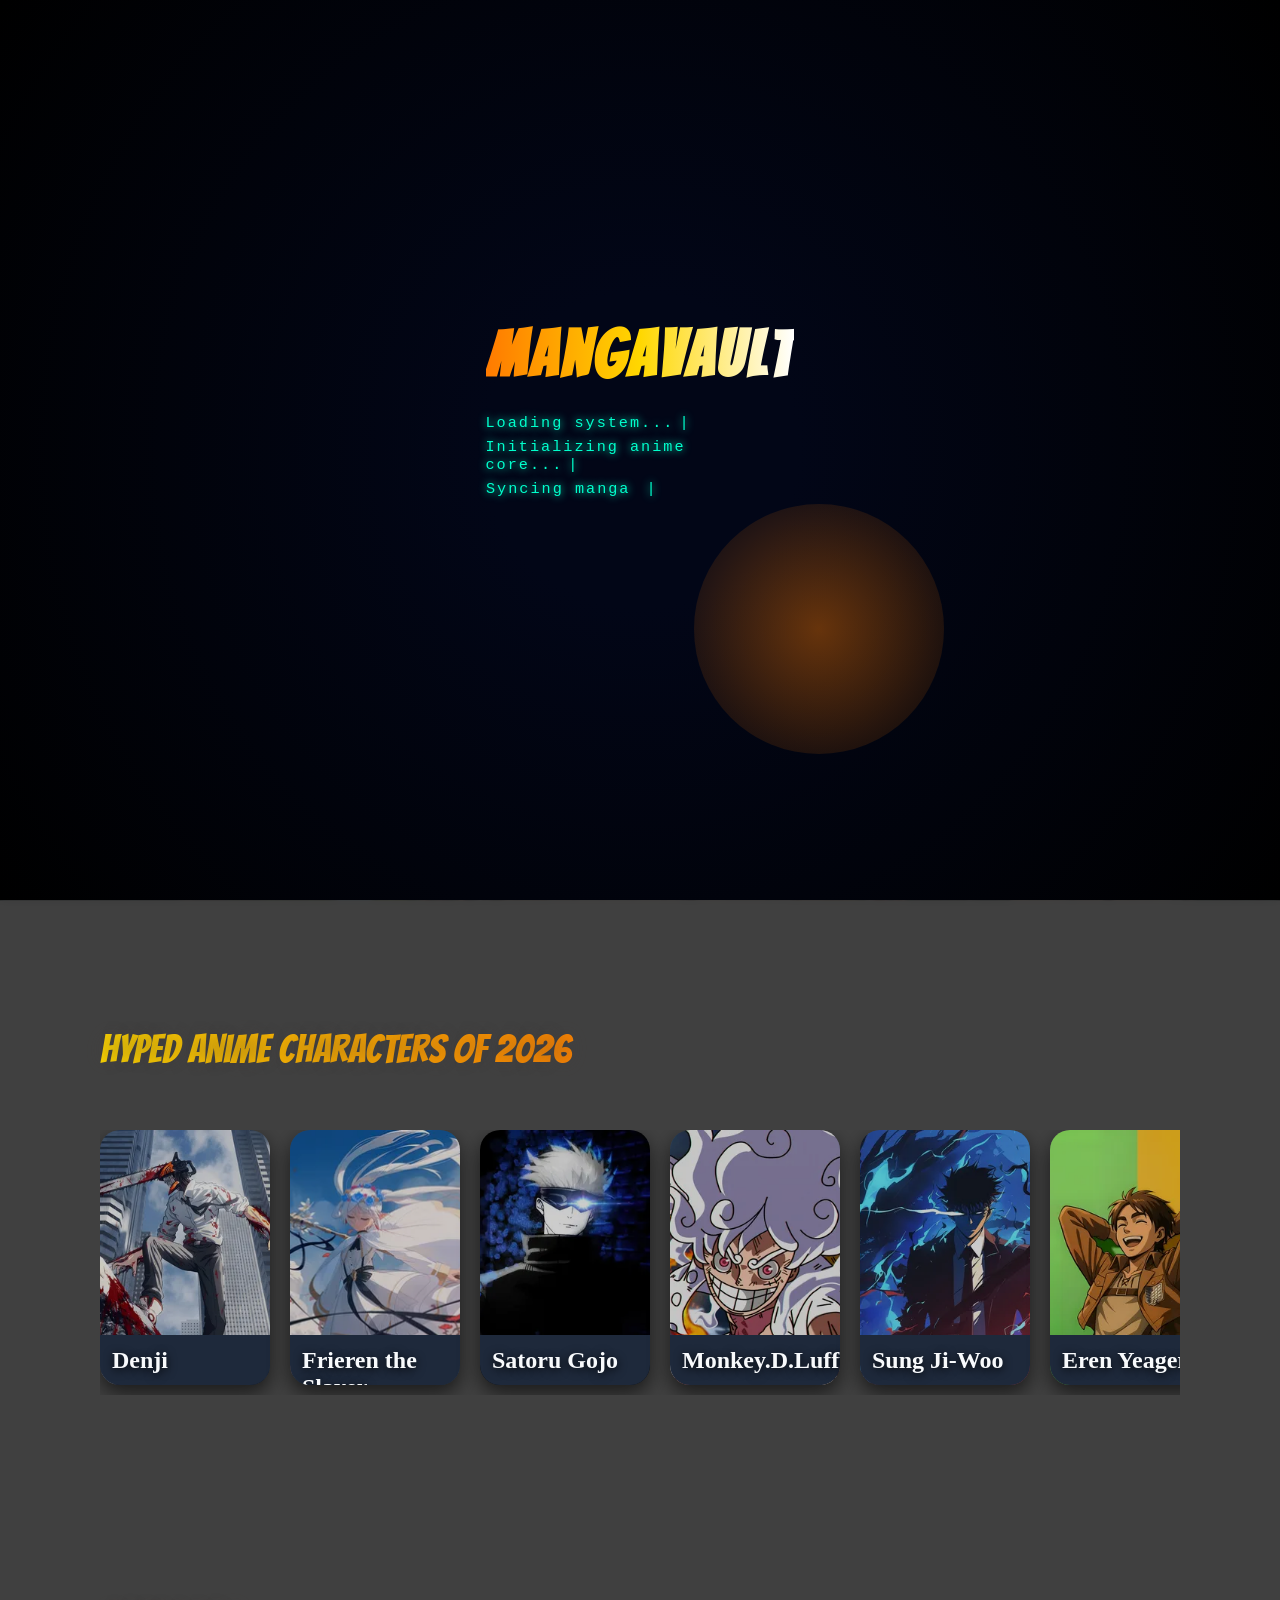
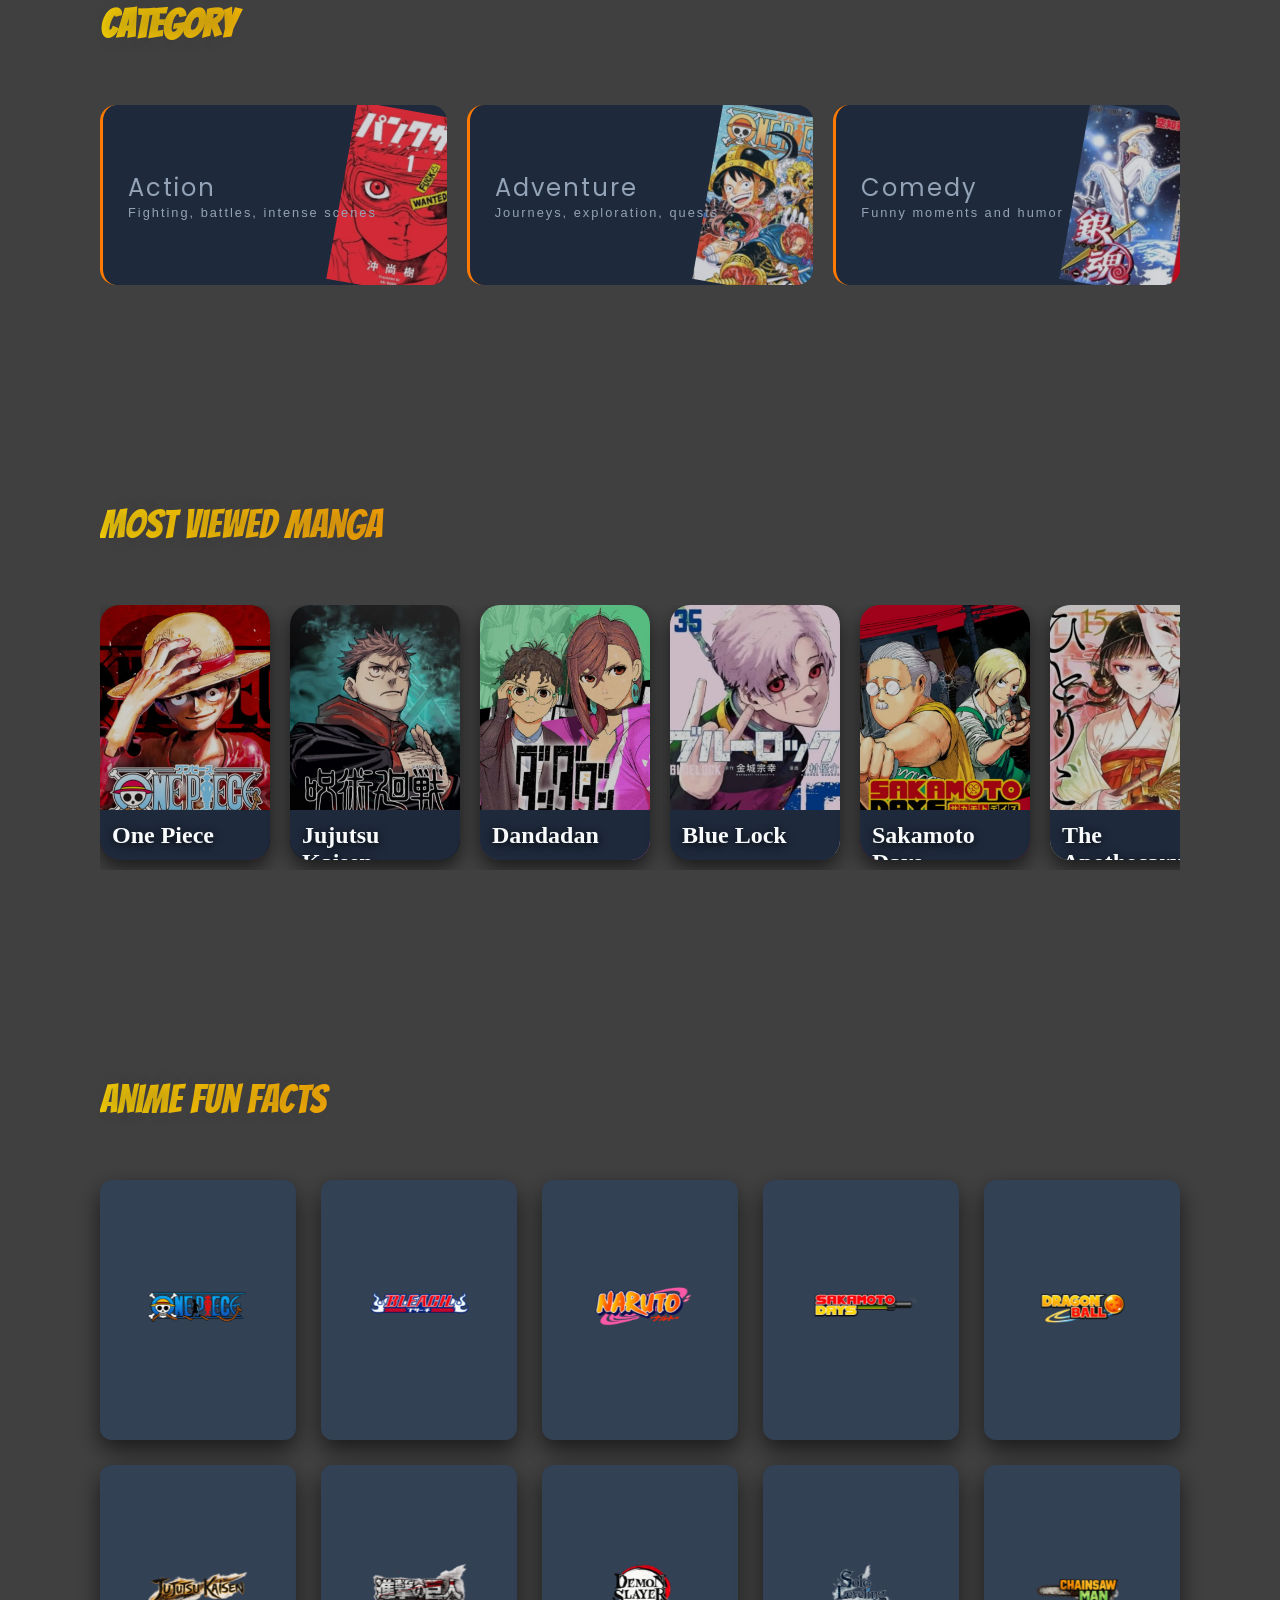
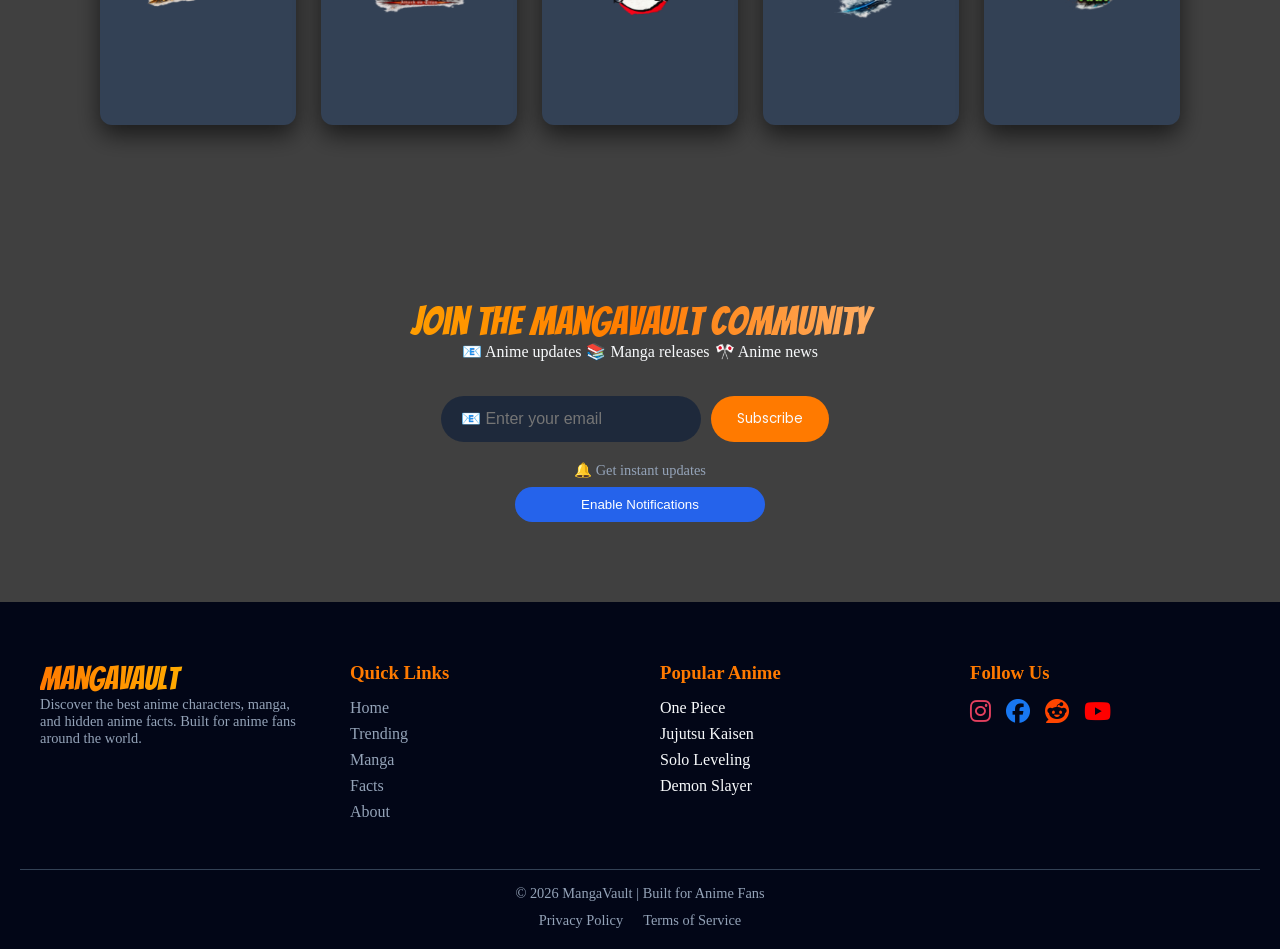
==== commit 063b546c: "update" ====
--- a/index.html
+++ b/index.html
@@ -464,7 +464,7 @@
                         </div>
                     </article>
                 </div>
-        g
+        
             </div>
         
         </section>
@@ -498,6 +498,11 @@
                     <p class="subscribe-message"></p>
                     
                     </form>
+
+                    <div class="notify-box">
+                        <p>🔔 Get instant updates</p>
+                        <button id="notifyBtn">Enable Notifications</button>
+                    </div>
                     
                     <iframe name="hidden_iframe" id="hidden_iframe" style="display:none;"></iframe>
             </div>
--- a/style.css
+++ b/style.css
@@ -883,6 +883,36 @@
     color: var(--text);
 }
 
+.notify-box{
+    margin-top: 20px;
+    text-align: center;
+    width: 100%;
+}
+
+.notify-box p{
+    font-size: 0.9rem;
+    color: var(--text-soft);
+    margin-bottom: 8px;
+}
+
+/* button */
+.notify-box button{
+    padding: 10px 20px;
+    border-radius: 25px;
+    background: #2563EB;
+    color: white;
+    border: none;
+    cursor: pointer;
+    transition: 0.3s;
+
+    max-width: 250px;
+    width: 100%;
+}
+
+.notify-box button:hover{
+    background: #1d4ed8;
+}
+
 /* FOOTER */
 
 .footer{
@@ -1578,6 +1608,15 @@
         padding: 10px 20px;
         font-size: 0.9rem;
     }
+    .notify-box p{
+        font-size: 0.8rem;
+    }
+
+    .notify-box button{
+        width: 100%;
+        max-width: 220px;
+        font-size: 0.9rem;
+    }
     
 }
 
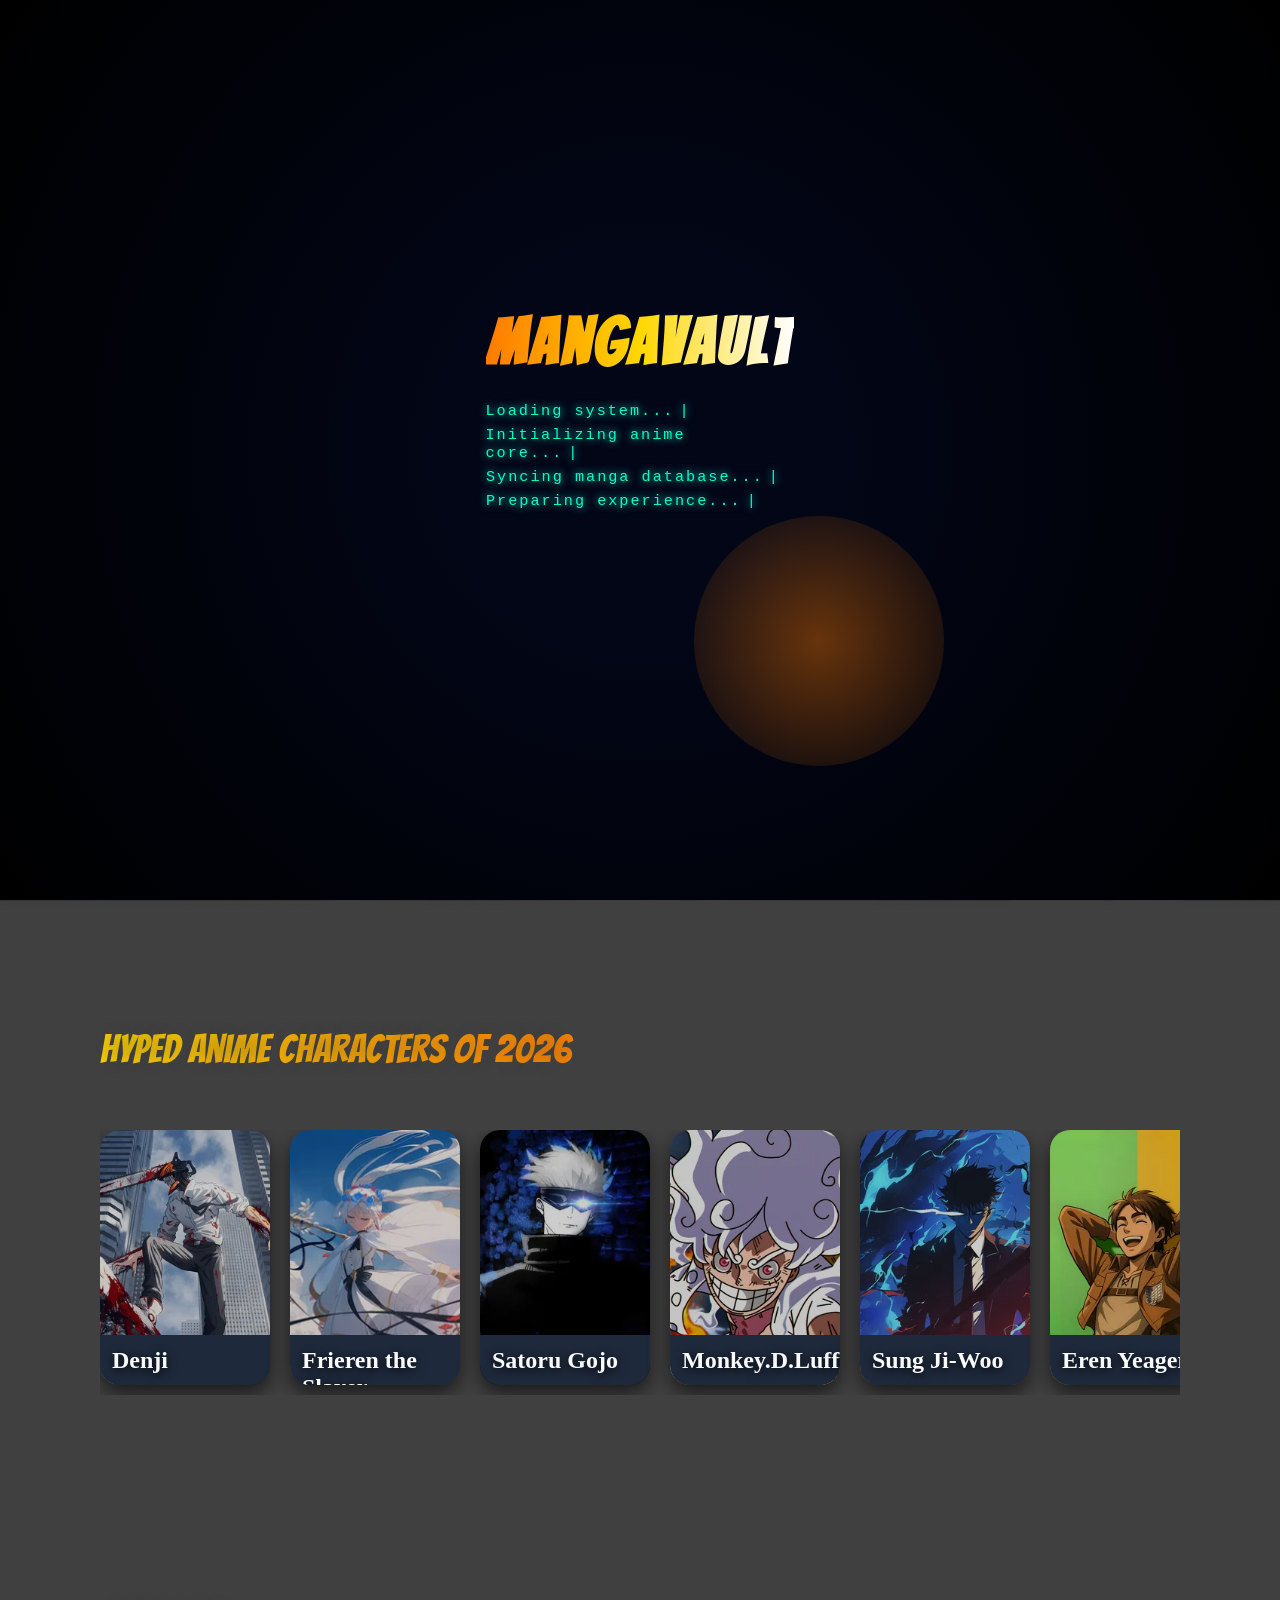
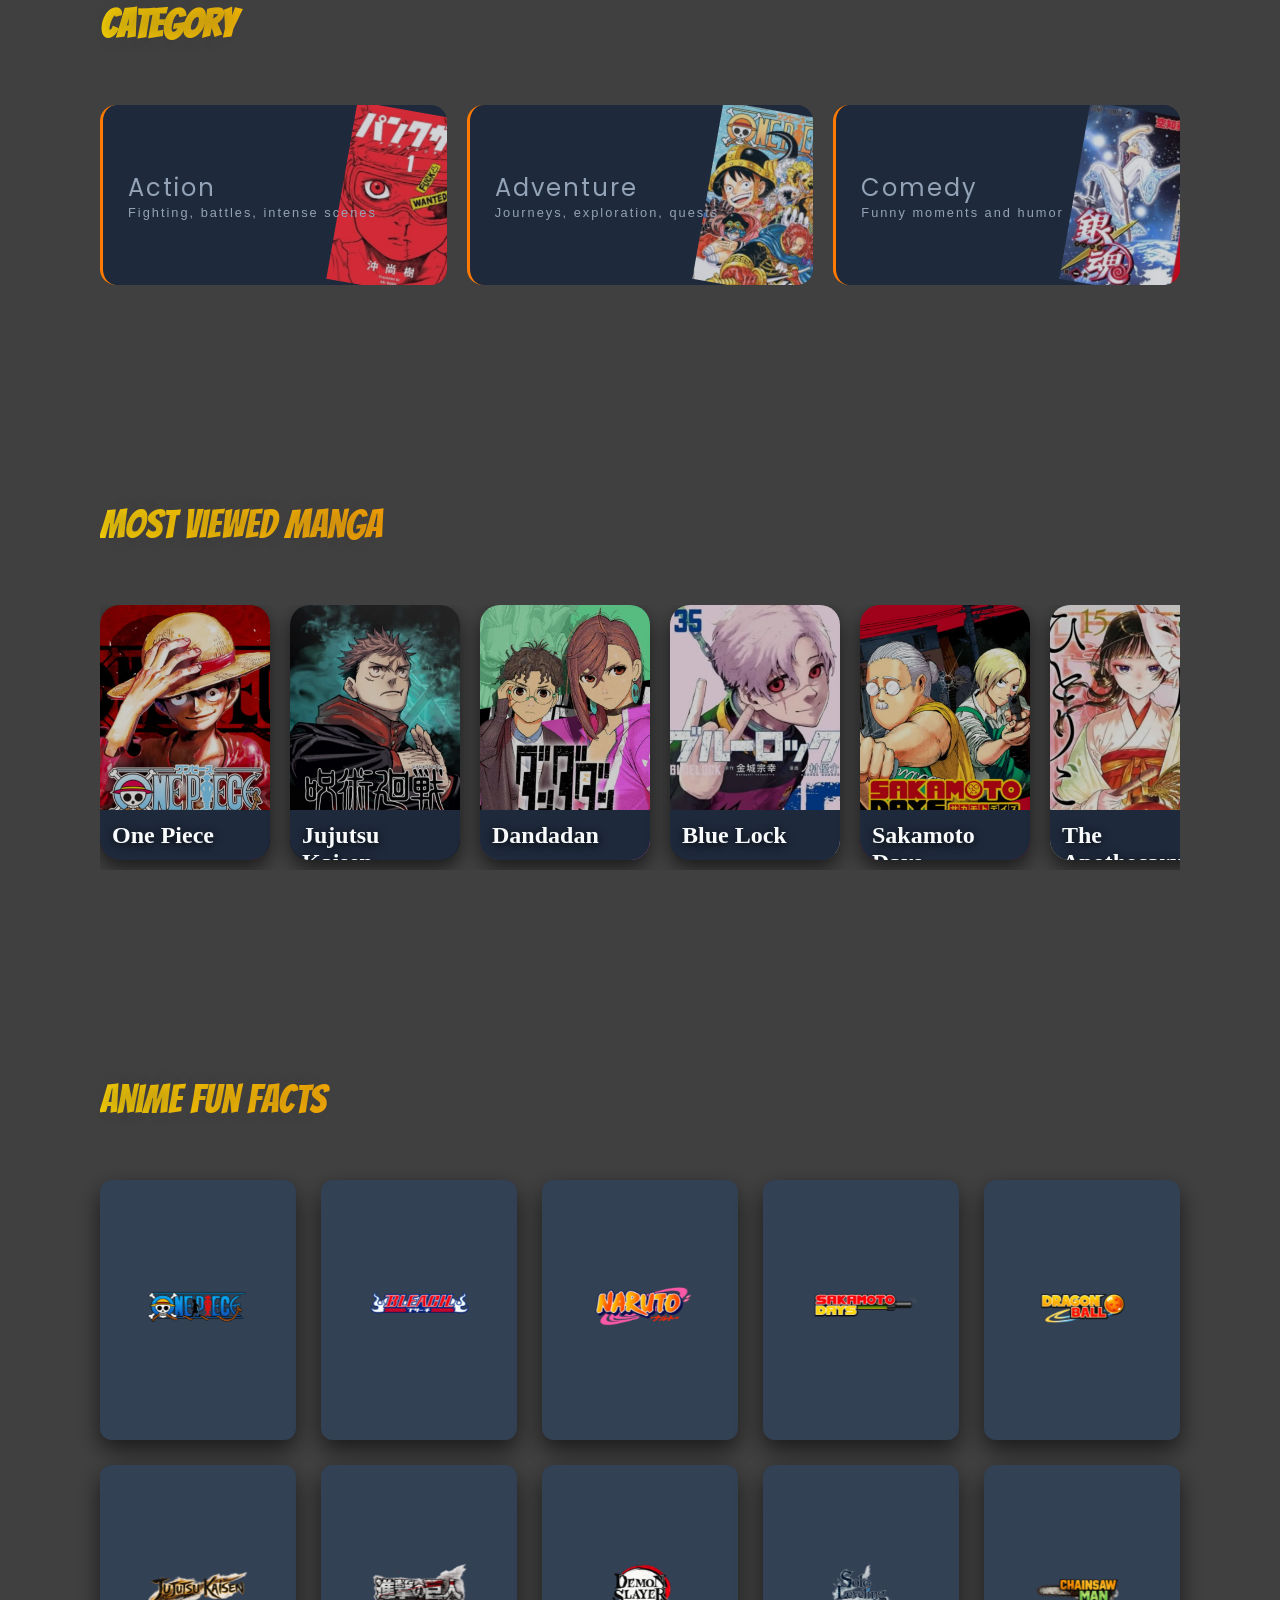
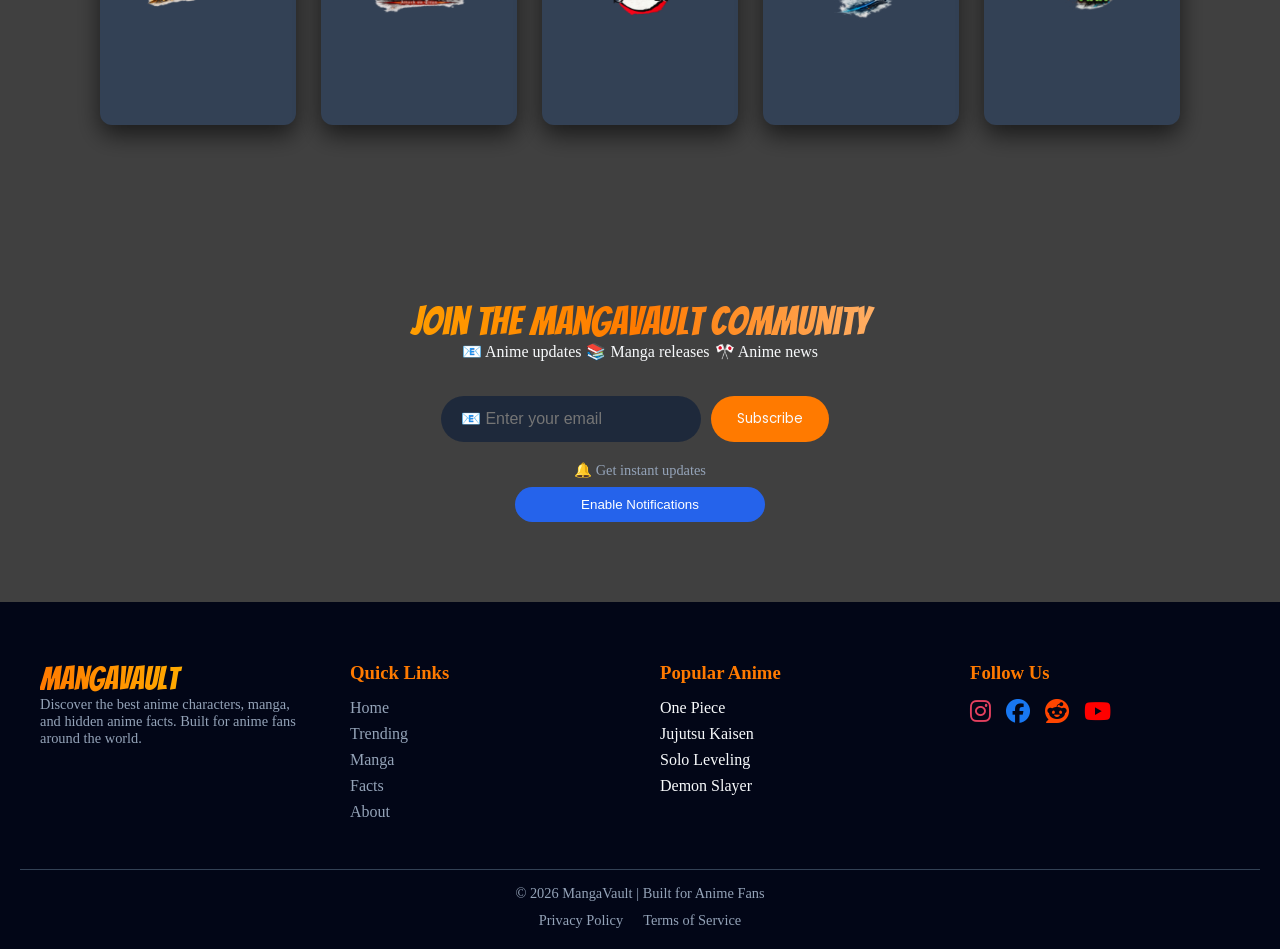
==== commit 8ba97514: "add onesignal setup" ====
--- a/index.html
+++ b/index.html
@@ -18,6 +18,15 @@
     <link rel="icon" href="./image/favicon.ico">
     <link rel="apple-touch-icon" href="./image/icon-192.png">
     <title>Discover Anime Characters, Manga & Facts | MangaVault</title>
+    <script src="https://cdn.onesignal.com/sdks/web/v16/OneSignalSDK.page.js" defer></script>
+    <script>
+    window.OneSignalDeferred = window.OneSignalDeferred || [];
+    OneSignalDeferred.push(async function(OneSignal) {
+        await OneSignal.init({
+            appId: "a114cb3a-e5c3-4e77-8ec7-d41e175e6918",
+        });
+    });
+</script>
 </head>
 <body>
     <nav id="navbar" aria-label="Main navigation">
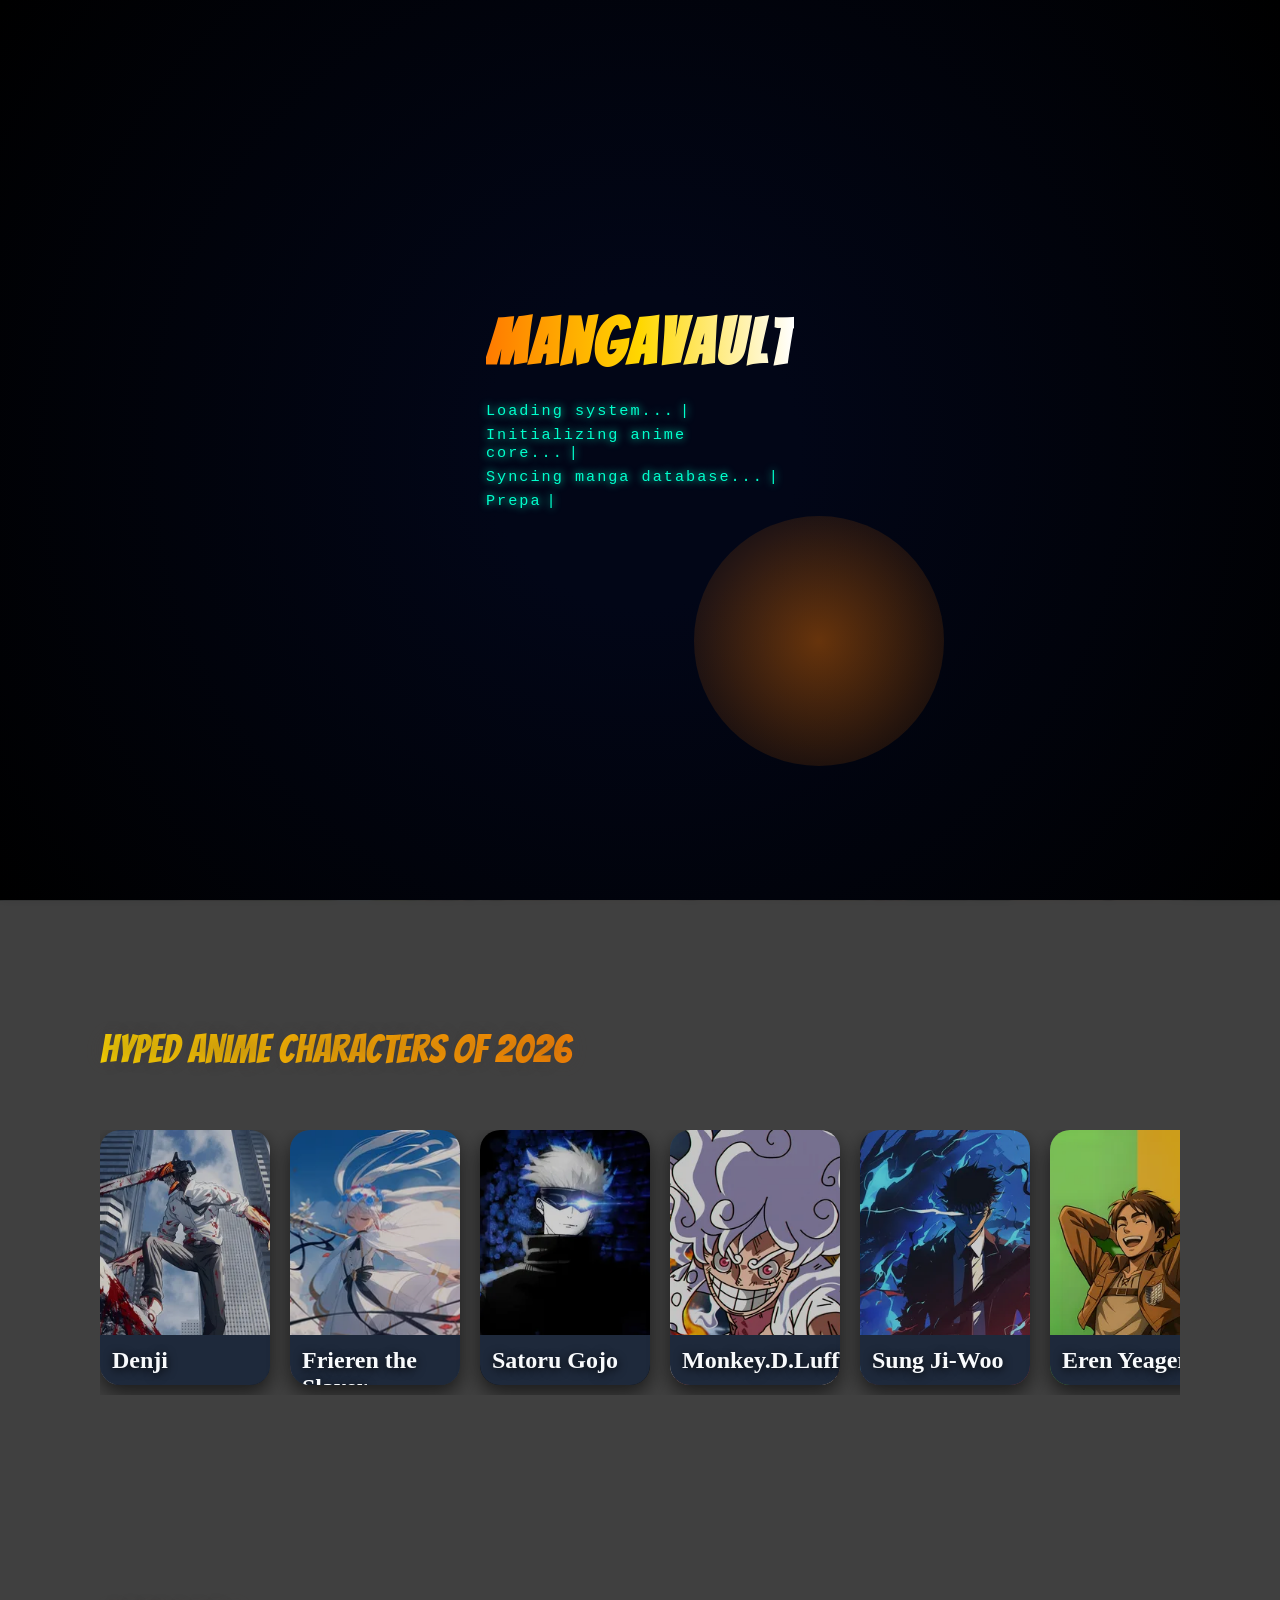
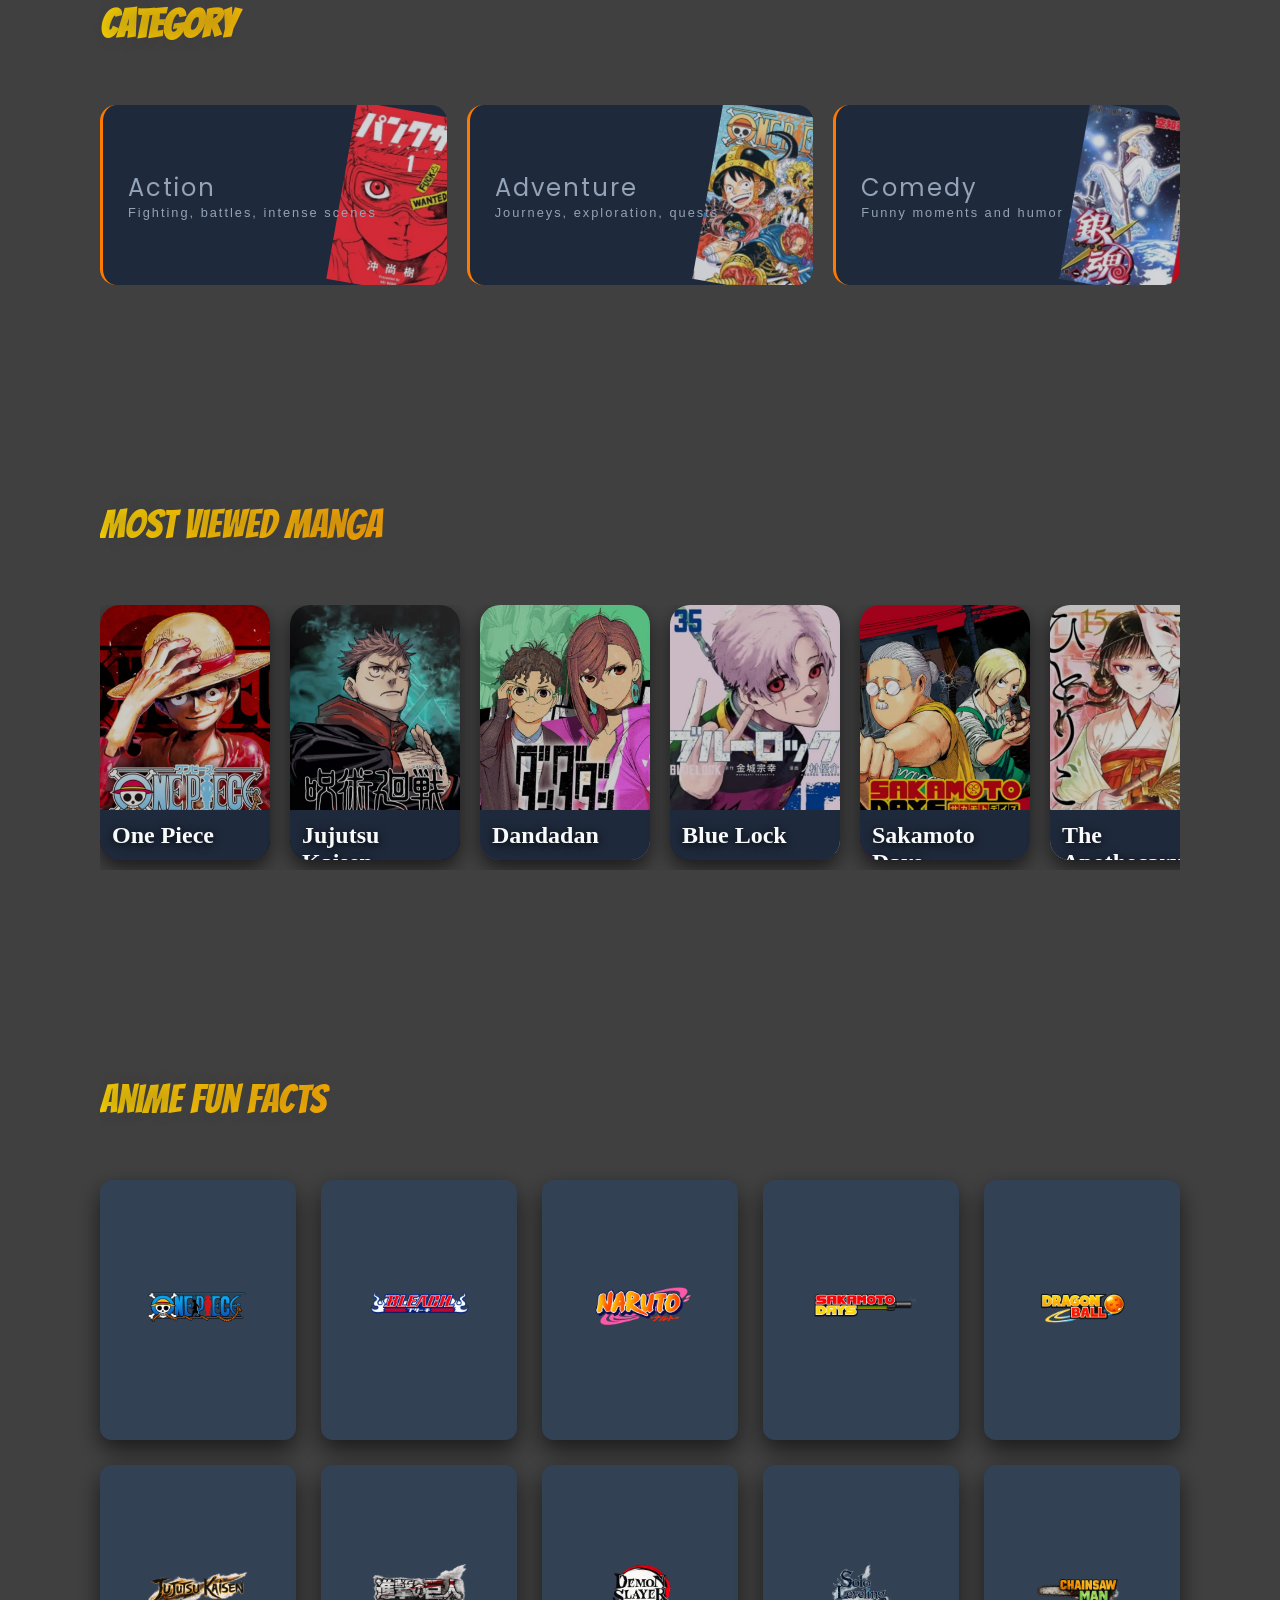
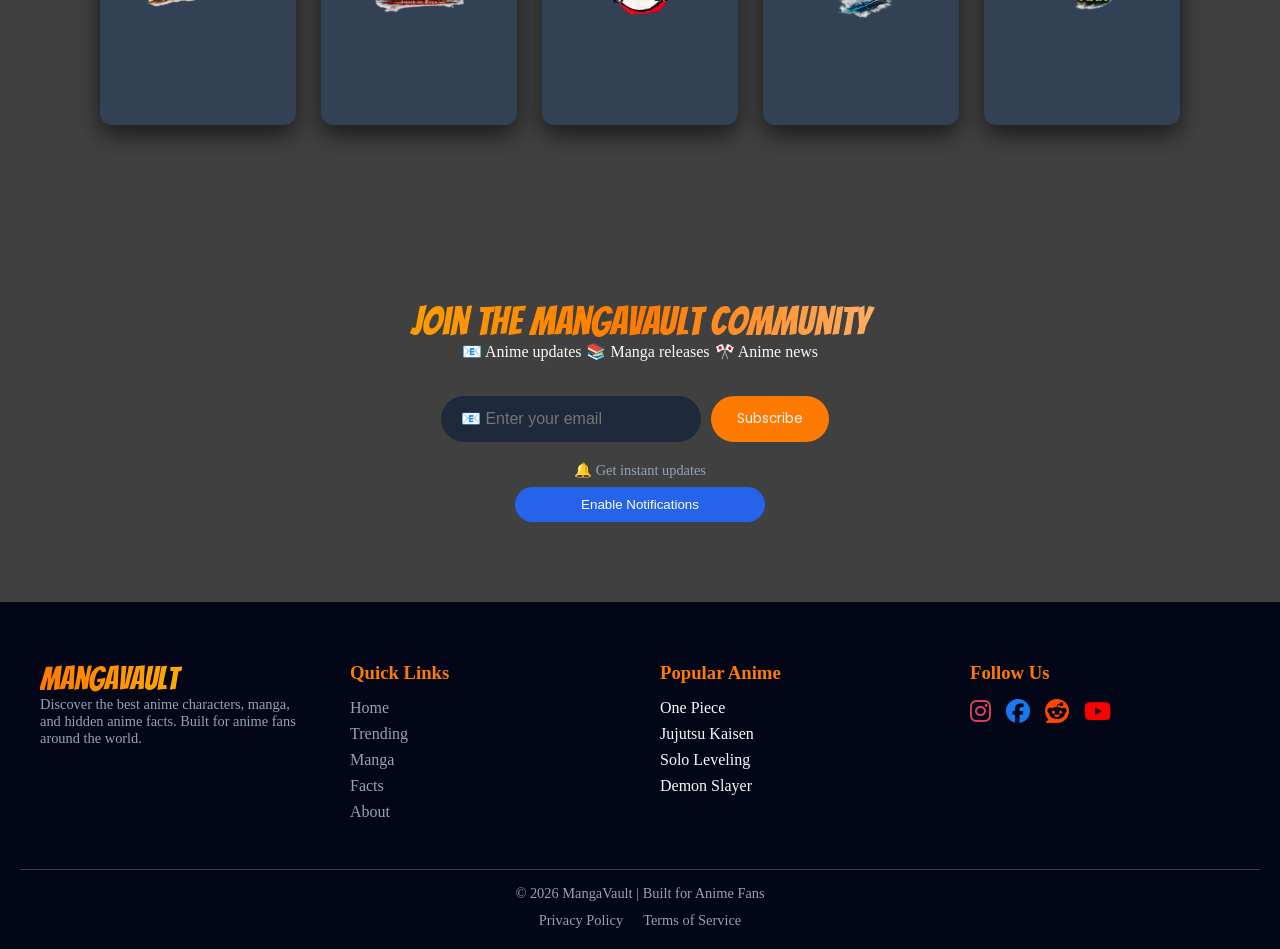
==== commit f851d682: "fix onesignal worker path" ====
--- a/index.html
+++ b/index.html
@@ -24,6 +24,7 @@
     OneSignalDeferred.push(async function(OneSignal) {
         await OneSignal.init({
             appId: "a114cb3a-e5c3-4e77-8ec7-d41e175e6918",
+            serviceWorkerPath: '/OneSignalSDKWorker.js',
         });
     });
 </script>
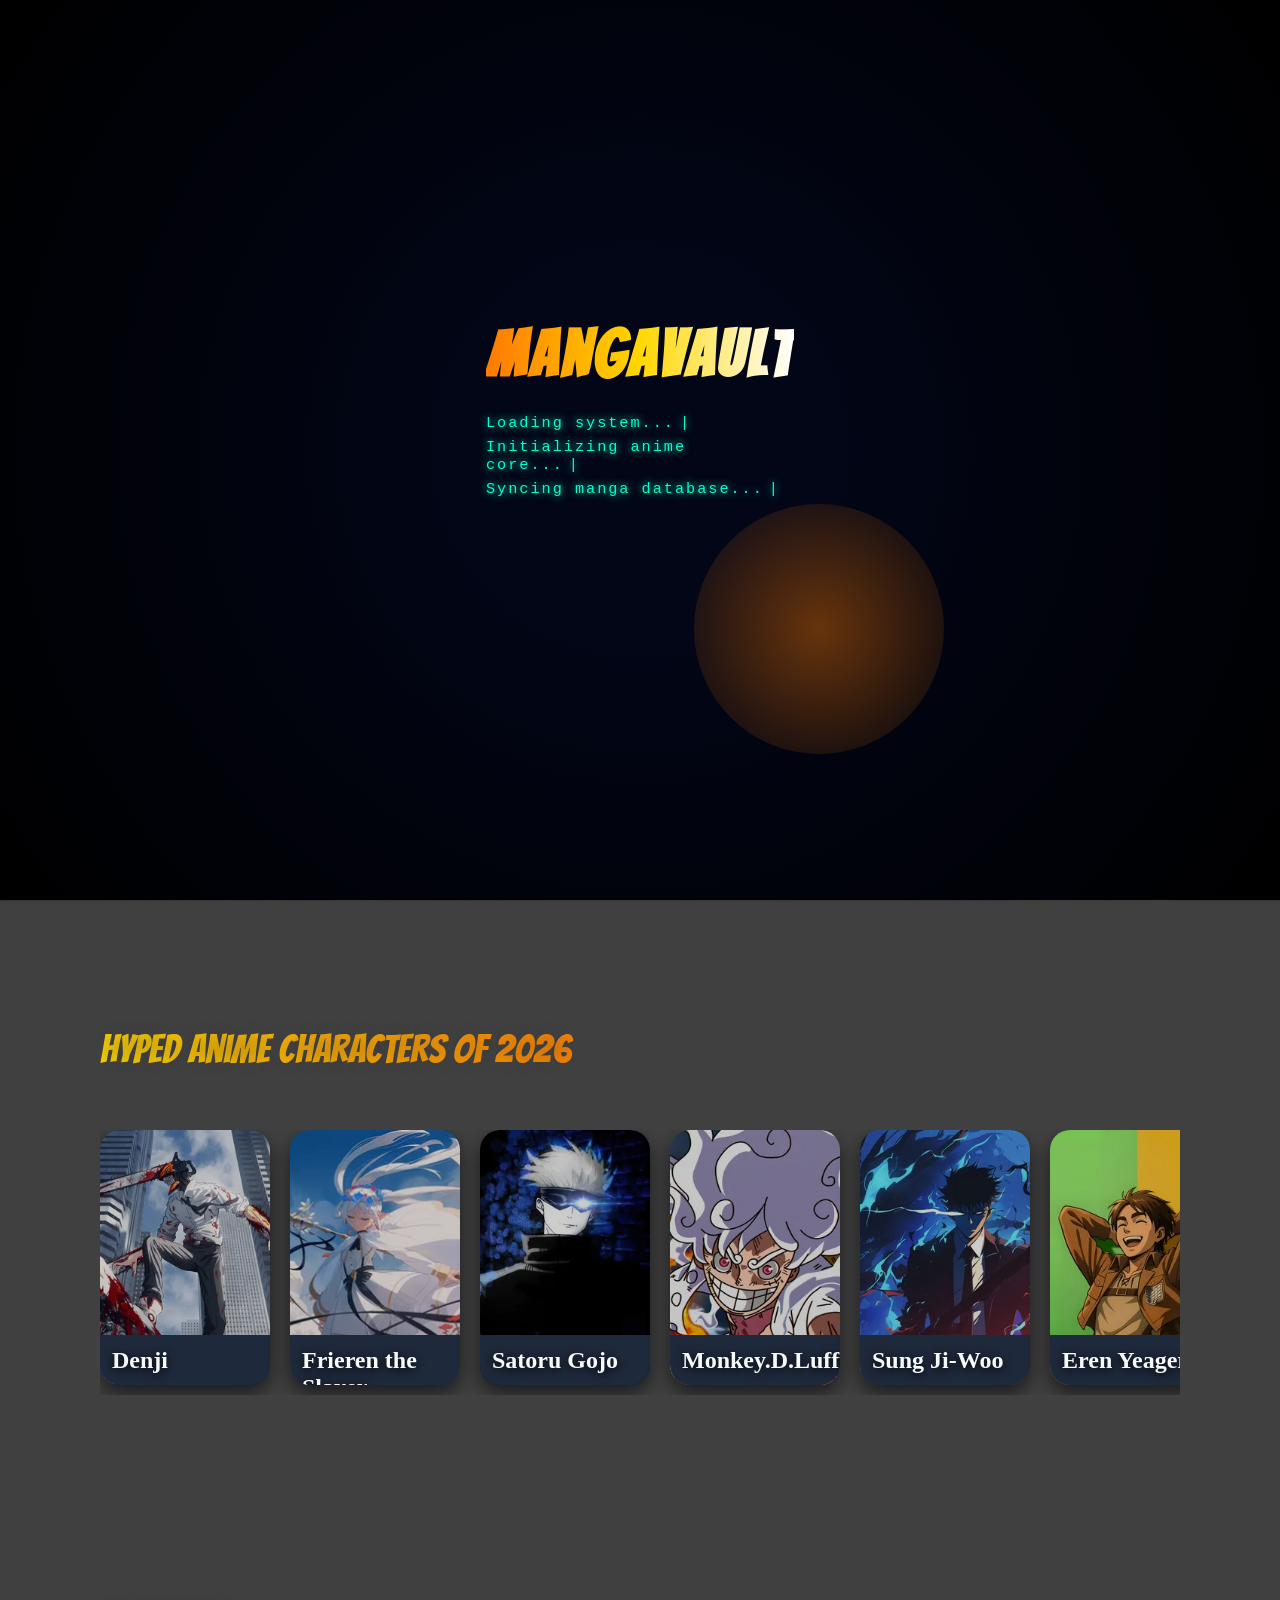
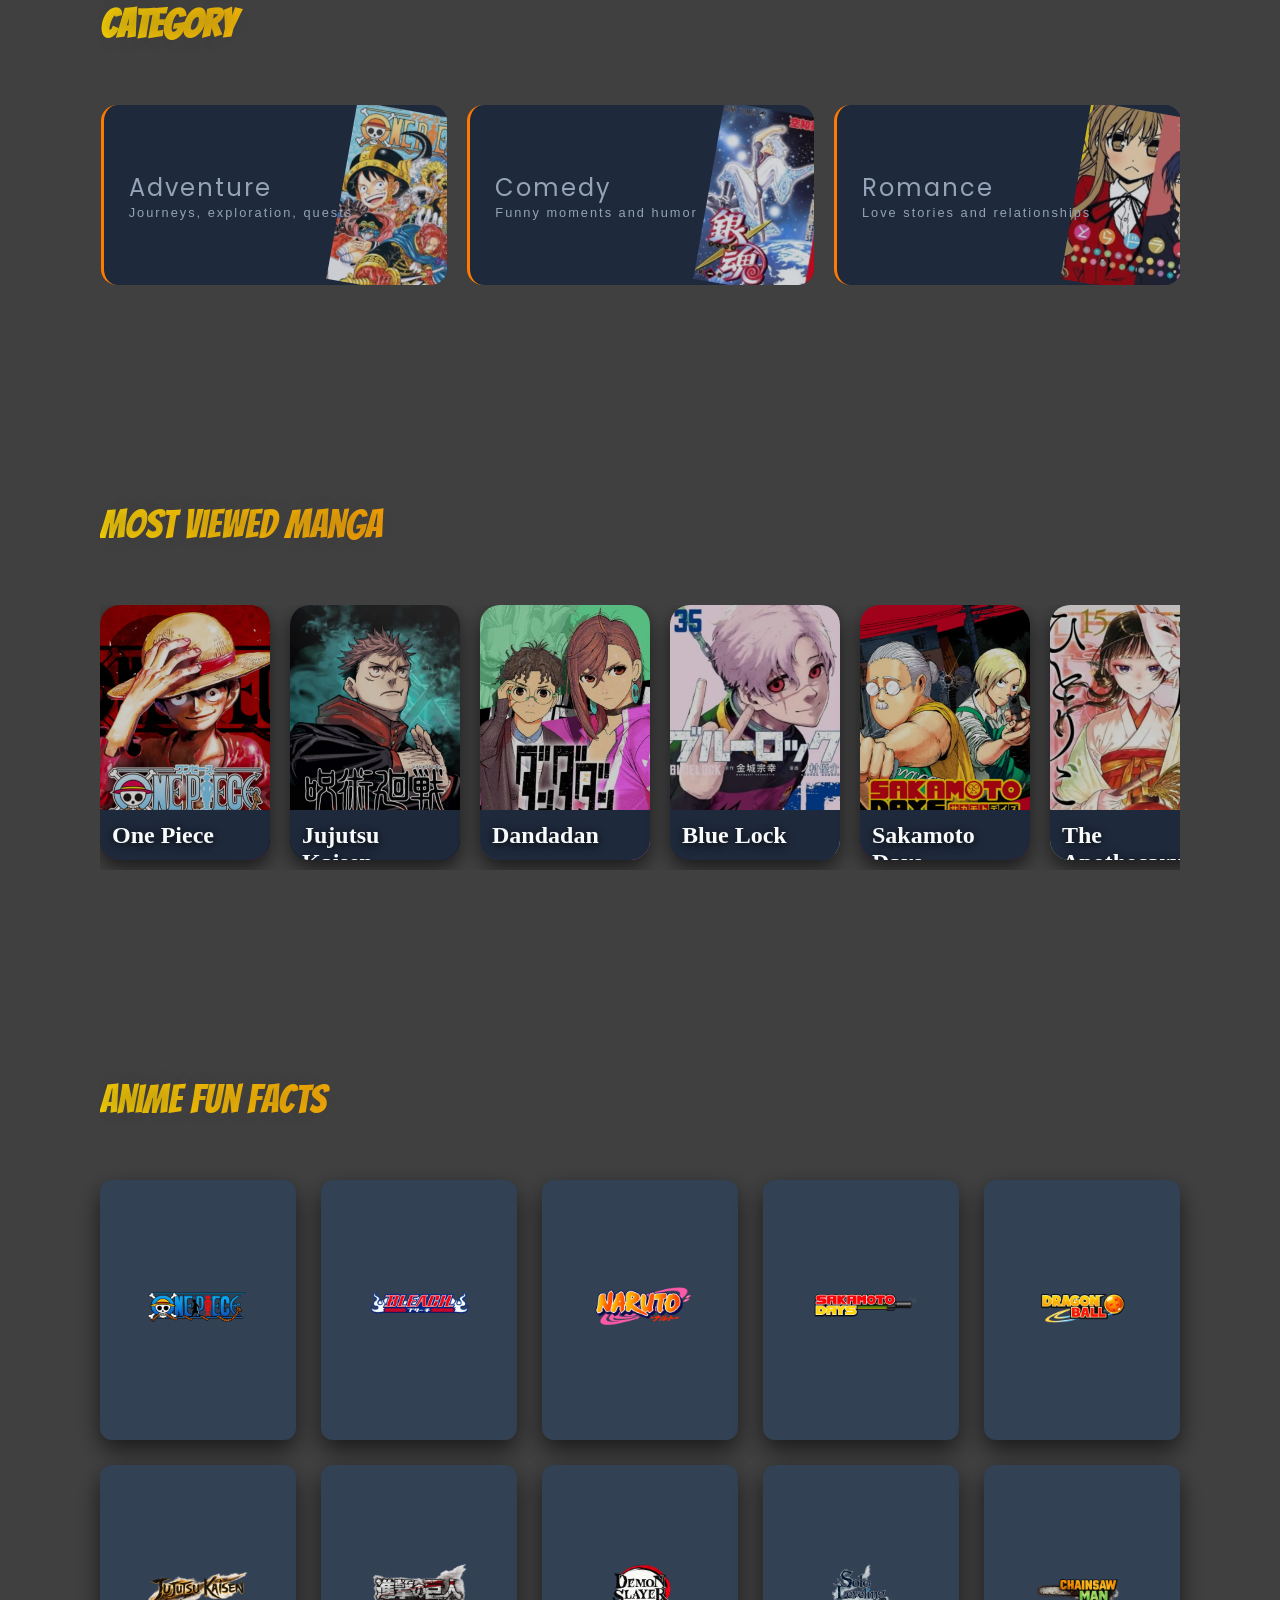
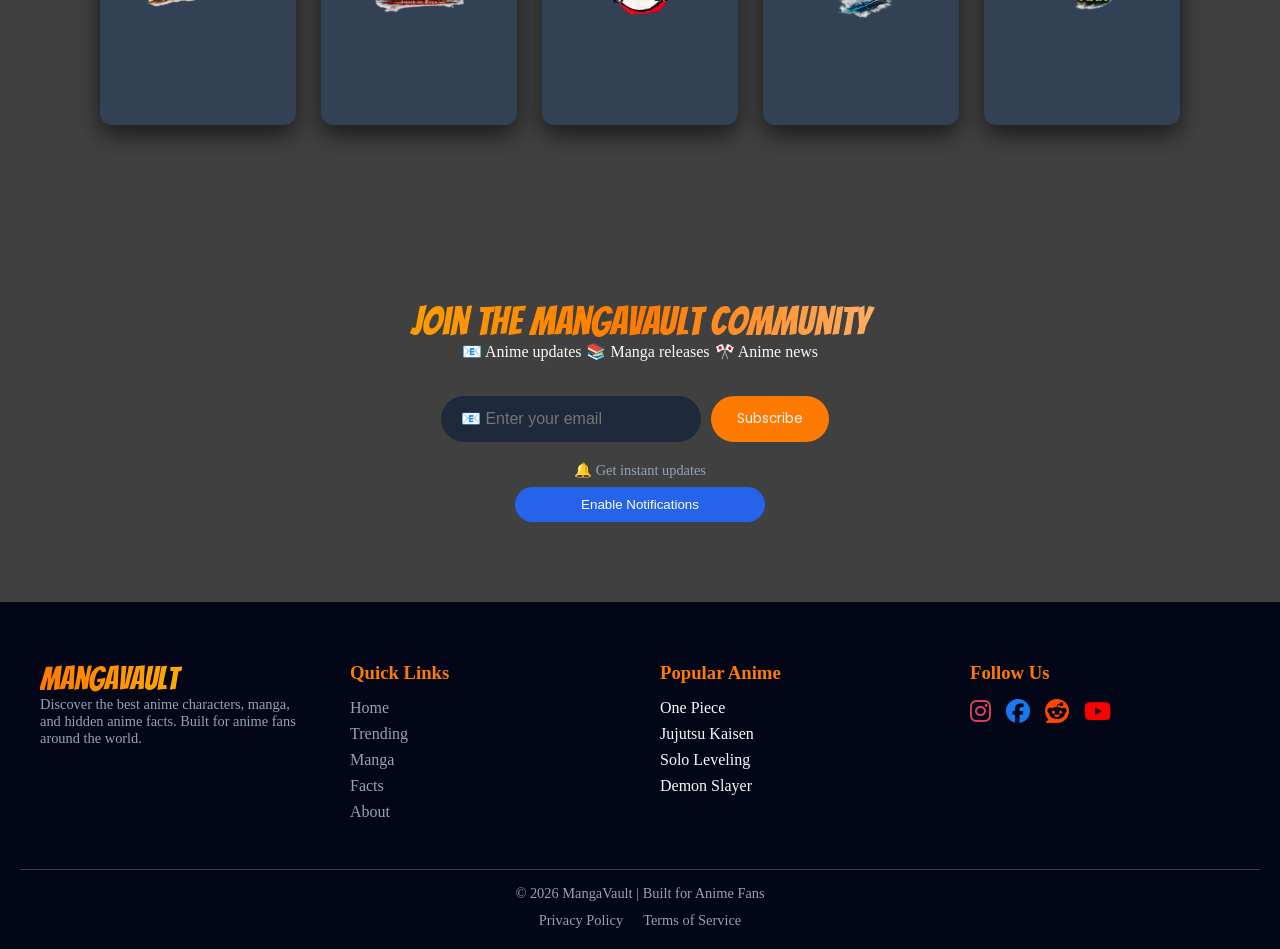
==== commit 202f72ec: "fix onesignal final" ====
--- a/index.html
+++ b/index.html
@@ -20,14 +20,22 @@
     <title>Discover Anime Characters, Manga & Facts | MangaVault</title>
     <script src="https://cdn.onesignal.com/sdks/web/v16/OneSignalSDK.page.js" defer></script>
     <script>
-    window.OneSignalDeferred = window.OneSignalDeferred || [];
-    OneSignalDeferred.push(async function(OneSignal) {
-        await OneSignal.init({
-            appId: "a114cb3a-e5c3-4e77-8ec7-d41e175e6918",
-            serviceWorkerPath: '/OneSignalSDKWorker.js',
+        window.OneSignalDeferred = window.OneSignalDeferred || [];
+        OneSignalDeferred.push(async function(OneSignal) {
+            await OneSignal.init({
+                appId: "a114cb3a-e5c3-4e77-8ec7-d41e175e6918",
+        
+                notifyButton: {
+                    enable: false
+                },
+        
+                serviceWorkerPath: "/OneSignalSDKWorker.js",
+                serviceWorkerUpdaterPath: "/OneSignalSDKUpdaterWorker.js",
+        
+                allowLocalhostAsSecureOrigin: true
+            });
         });
-    });
-</script>
+    </script>
 </head>
 <body>
     <nav id="navbar" aria-label="Main navigation">
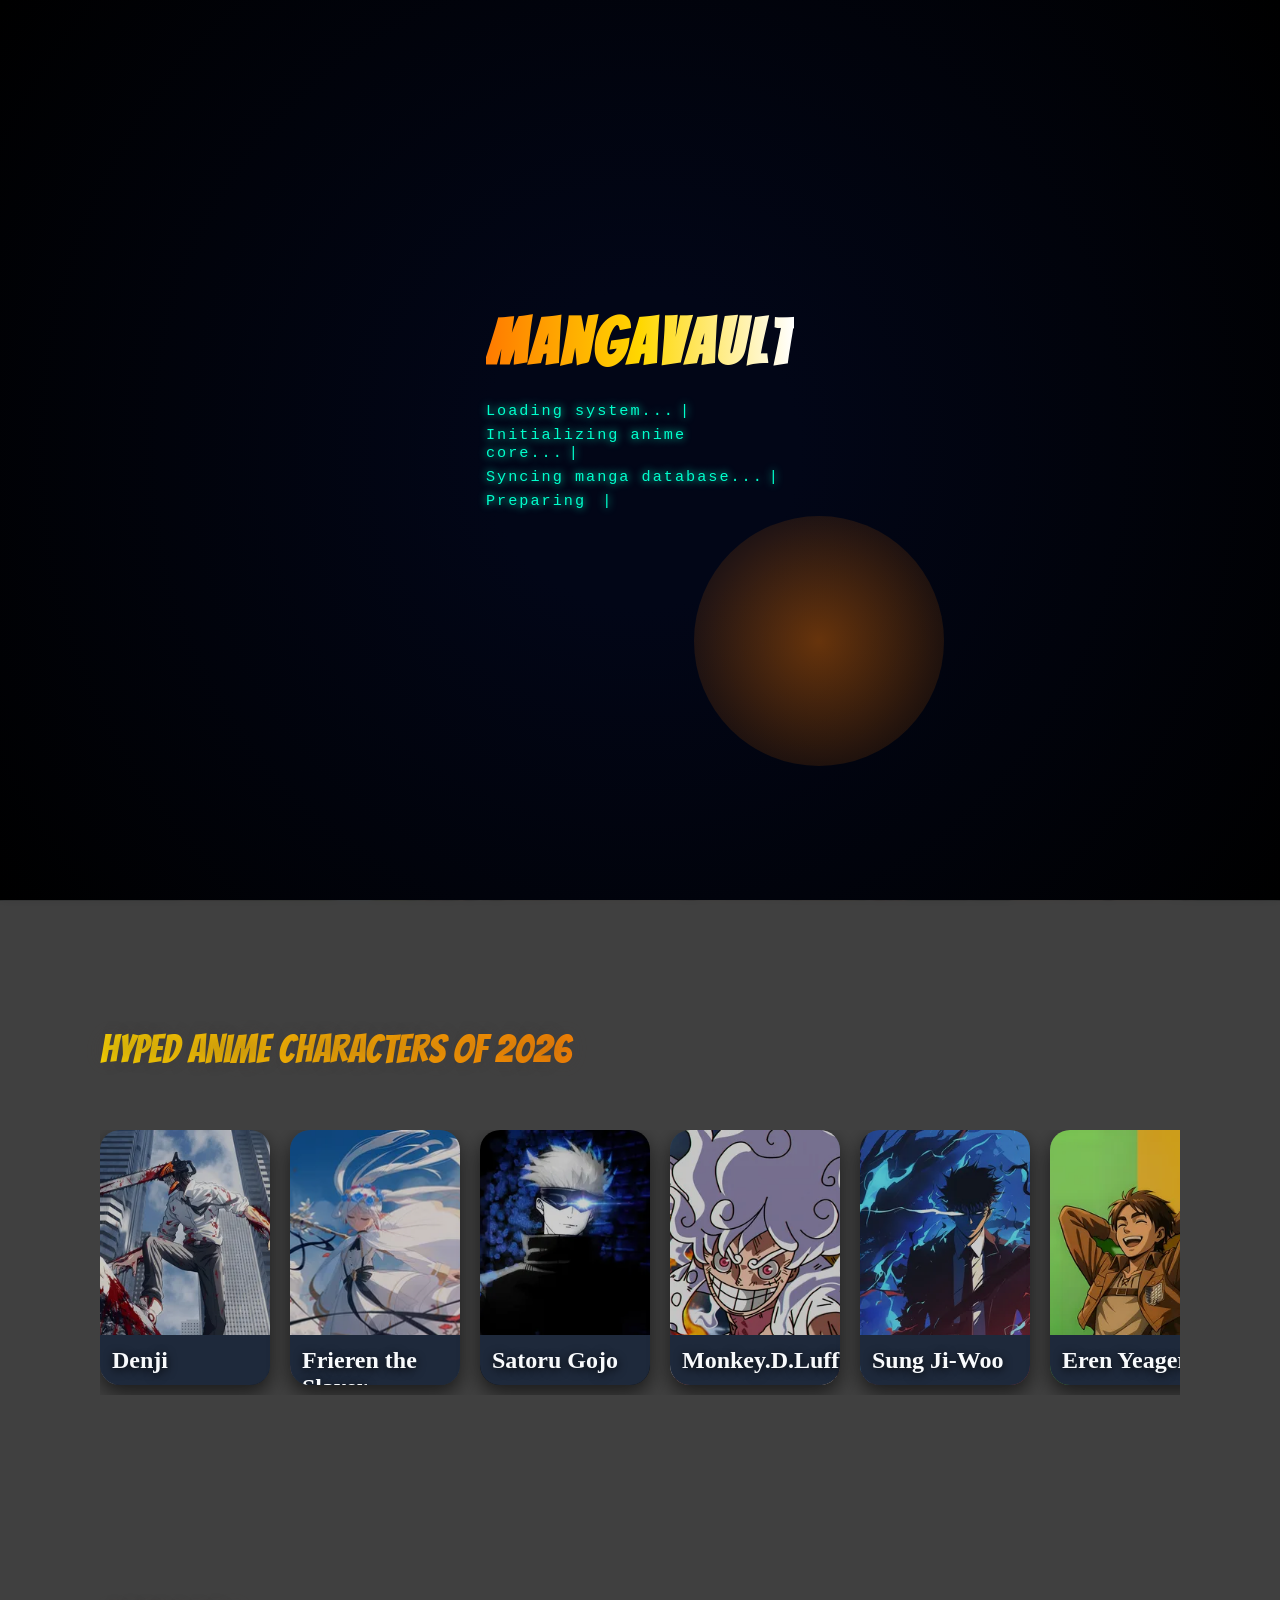
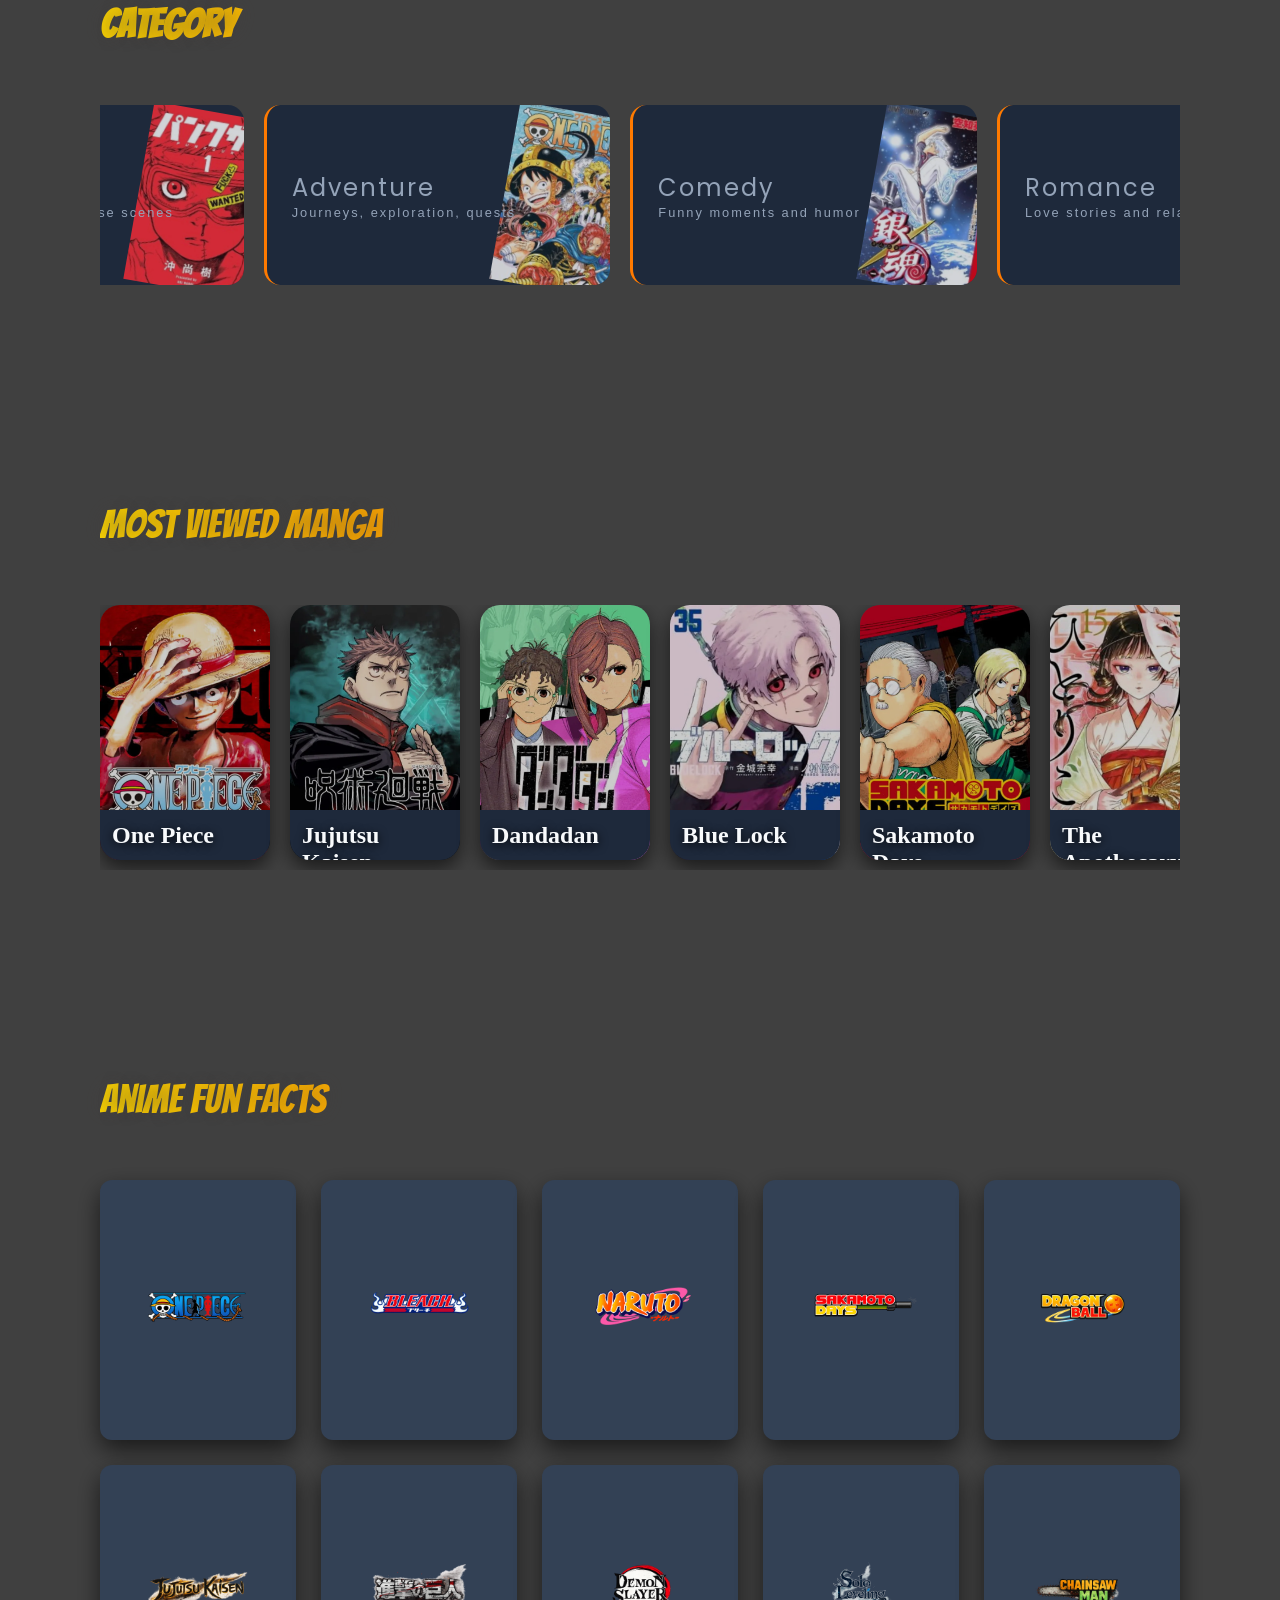
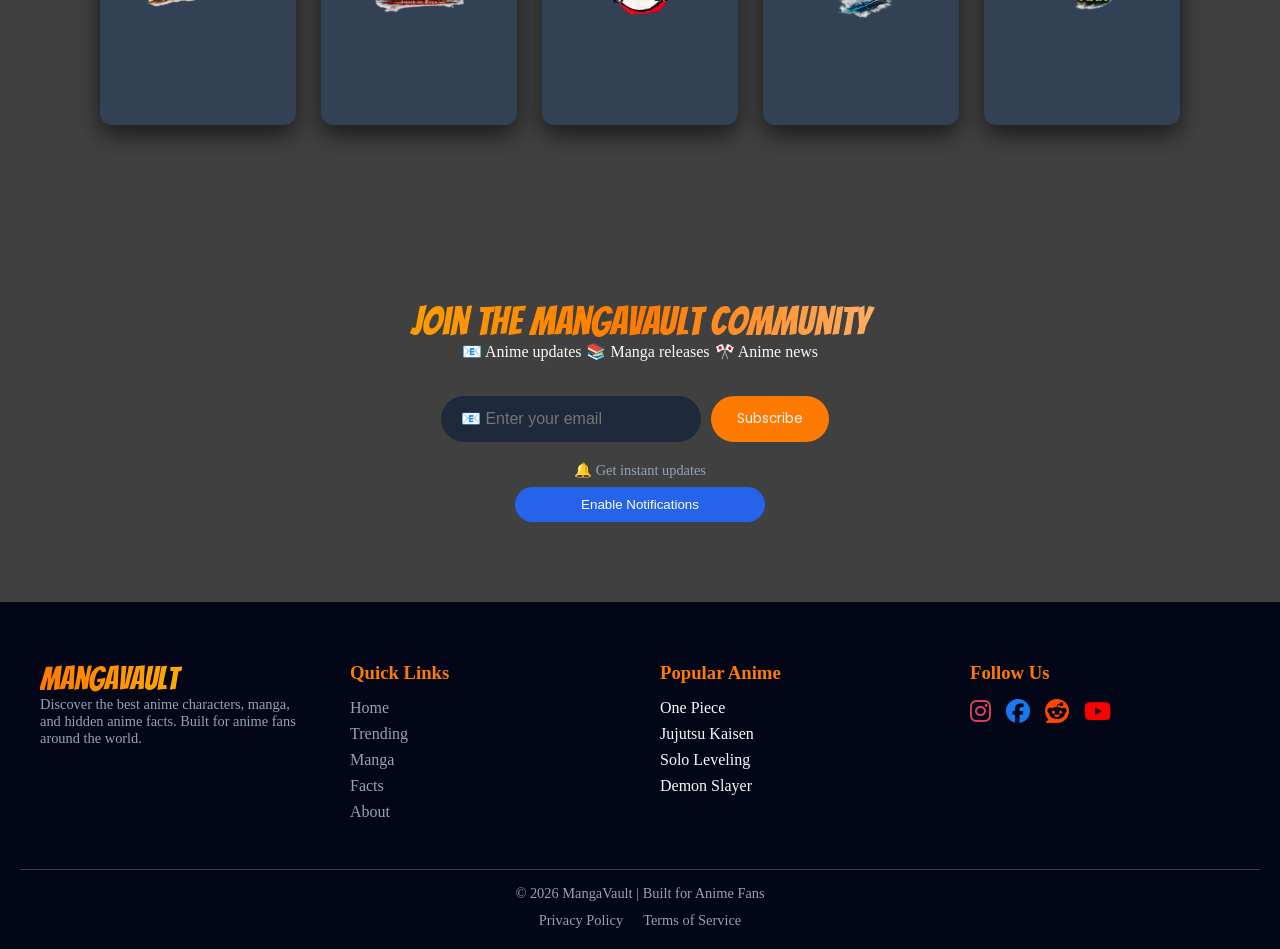
==== commit 18e92c50: "fix onesignal v16 final" ====
--- a/index.html
+++ b/index.html
@@ -18,10 +18,12 @@
     <link rel="icon" href="./image/favicon.ico">
     <link rel="apple-touch-icon" href="./image/icon-192.png">
     <title>Discover Anime Characters, Manga & Facts | MangaVault</title>
-    <script src="https://cdn.onesignal.com/sdks/web/v16/OneSignalSDK.page.js" defer></script>
+    <script src="https://cdn.onesignal.com/sdks/web/v16/OneSignalSDK.page.js"></script>
     <script>
         window.OneSignalDeferred = window.OneSignalDeferred || [];
         OneSignalDeferred.push(async function(OneSignal) {
+            console.log("OneSignal initialized"); // 👈 ADD THIS
+
             await OneSignal.init({
                 appId: "a114cb3a-e5c3-4e77-8ec7-d41e175e6918",
         
@@ -597,7 +599,6 @@
           <p id="introText" class="intro-text"></p>
           
           <button id="enterSite" class="intro-btn">Enter</button>
-          <audio id="introSound" src="./audio/intro.mp3" preload="auto"></audio>
           <div id="flashEffect" class="flash"></div>
         
         </div>
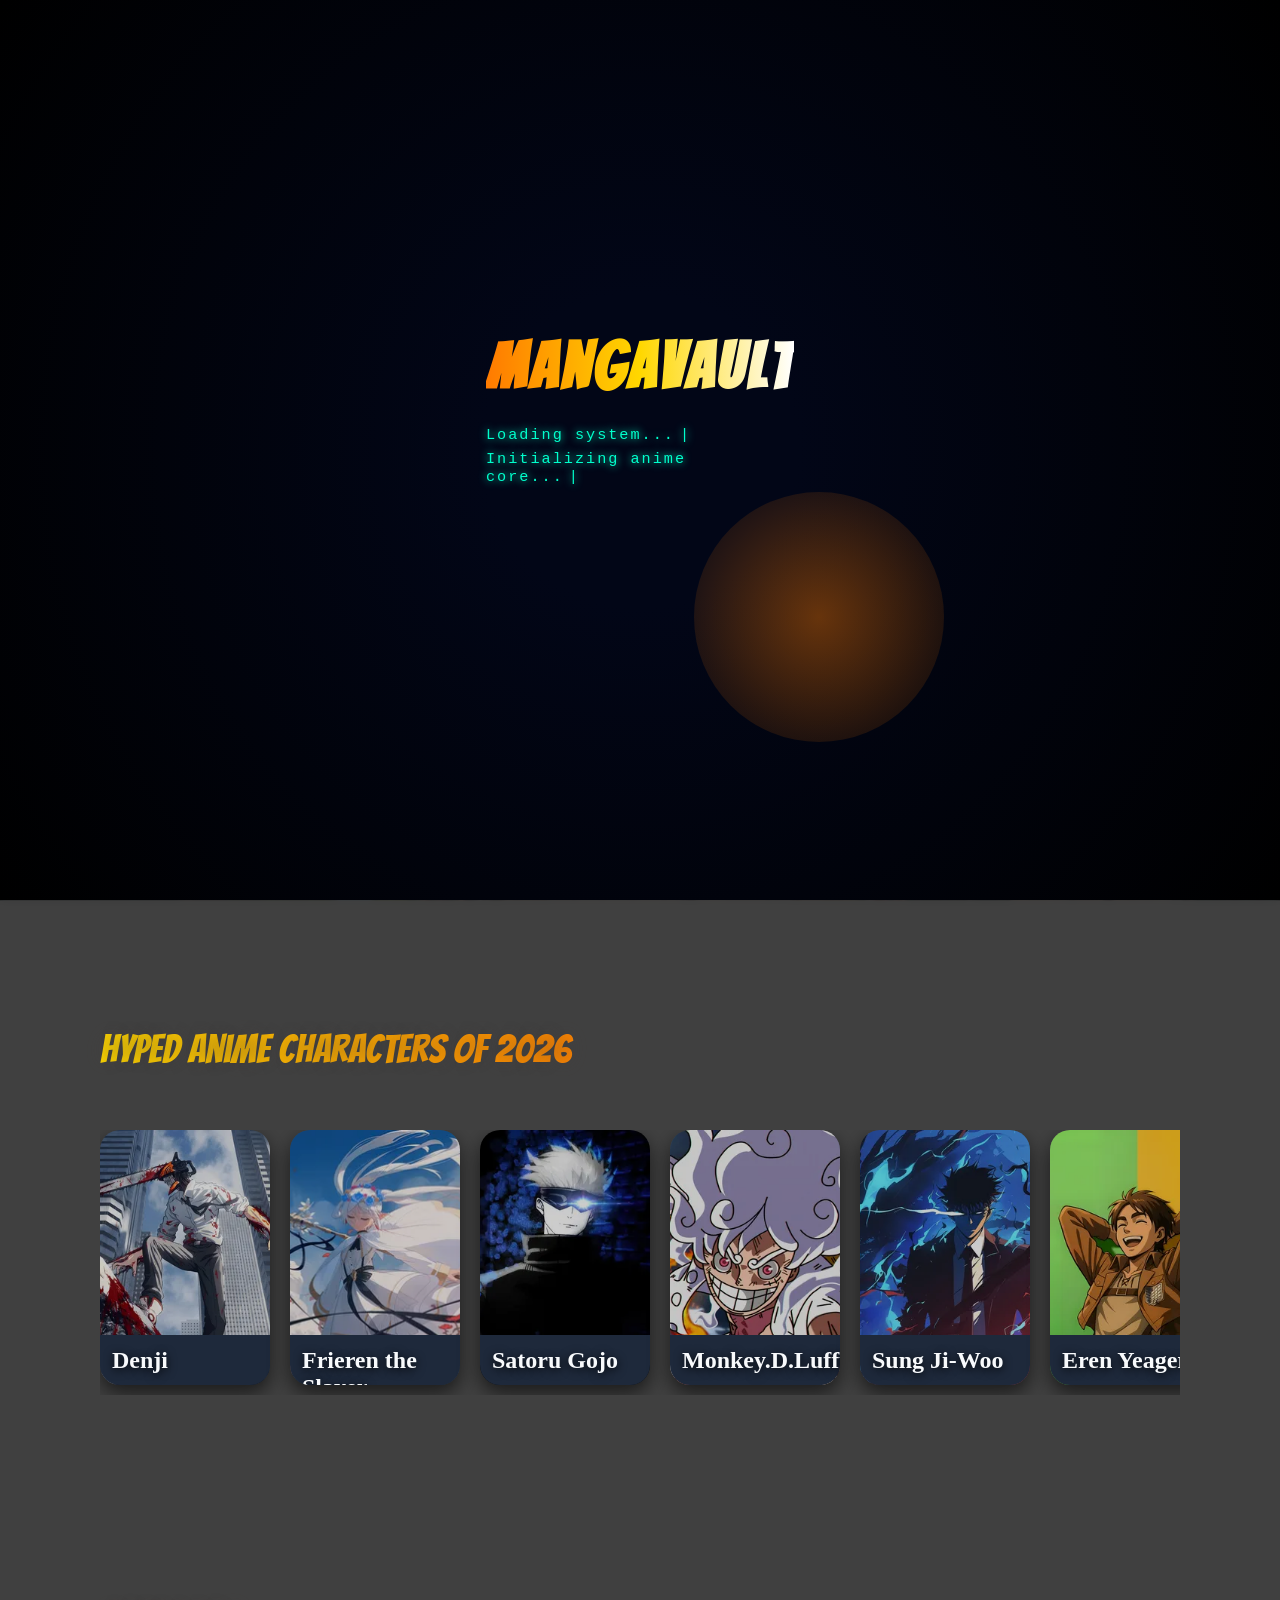
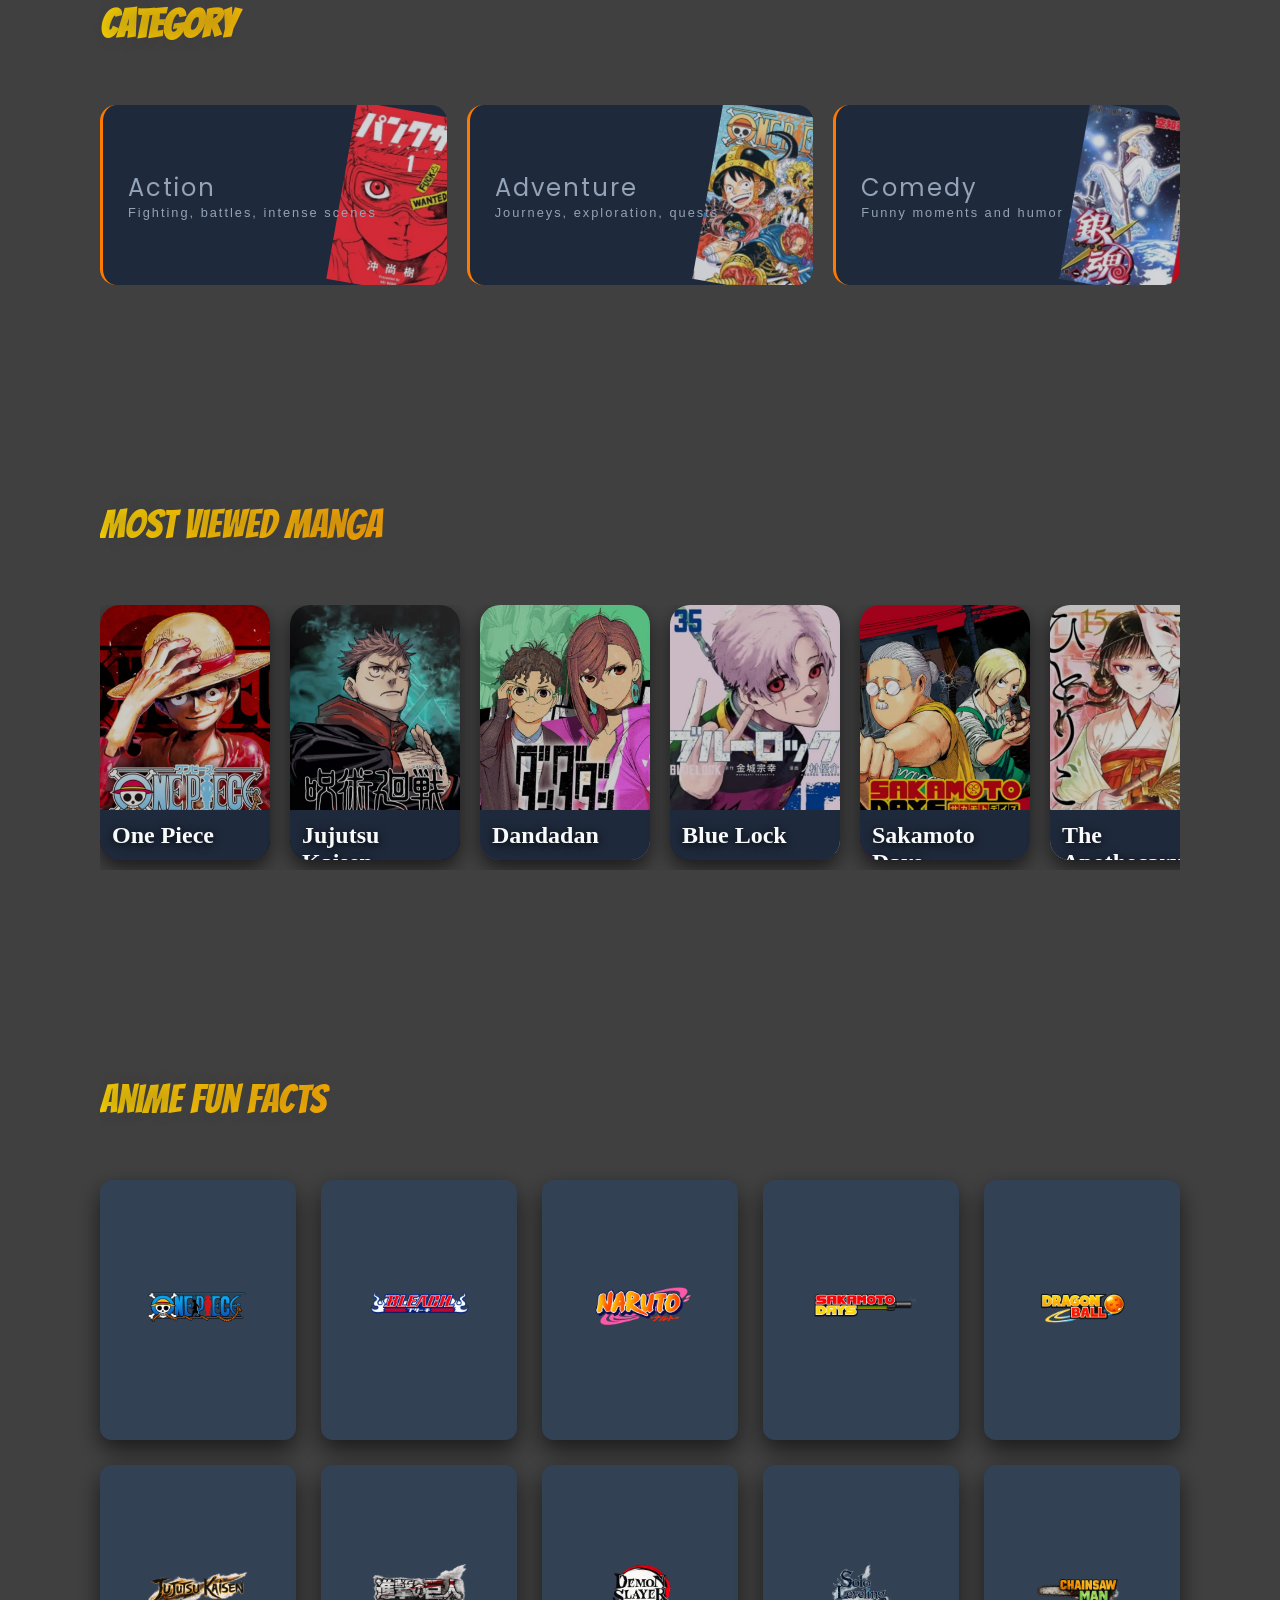
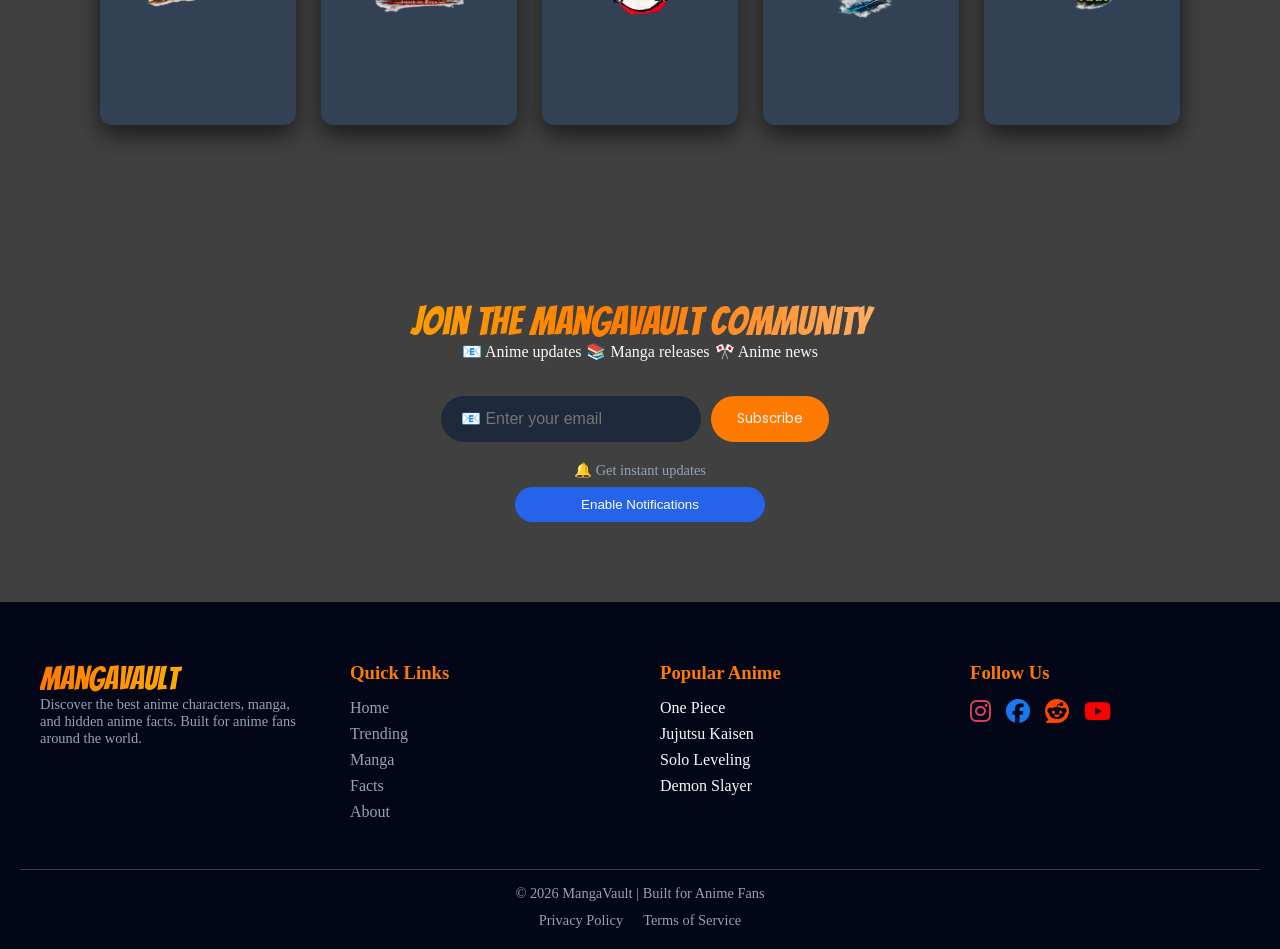
==== commit e39c1491: "update legal pages" ====
--- a/index.html
+++ b/index.html
@@ -38,6 +38,15 @@
             });
         });
     </script>
+    <!-- Google tag (gtag.js) -->
+<script async src="https://www.googletagmanager.com/gtag/js?id=G-S20T1GJ6QB"></script>
+<script>
+  window.dataLayer = window.dataLayer || [];
+  function gtag(){dataLayer.push(arguments);}
+  gtag('js', new Date());
+
+  gtag('config', 'G-S20T1GJ6QB');
+</script>
 </head>
 <body>
     <nav id="navbar" aria-label="Main navigation">
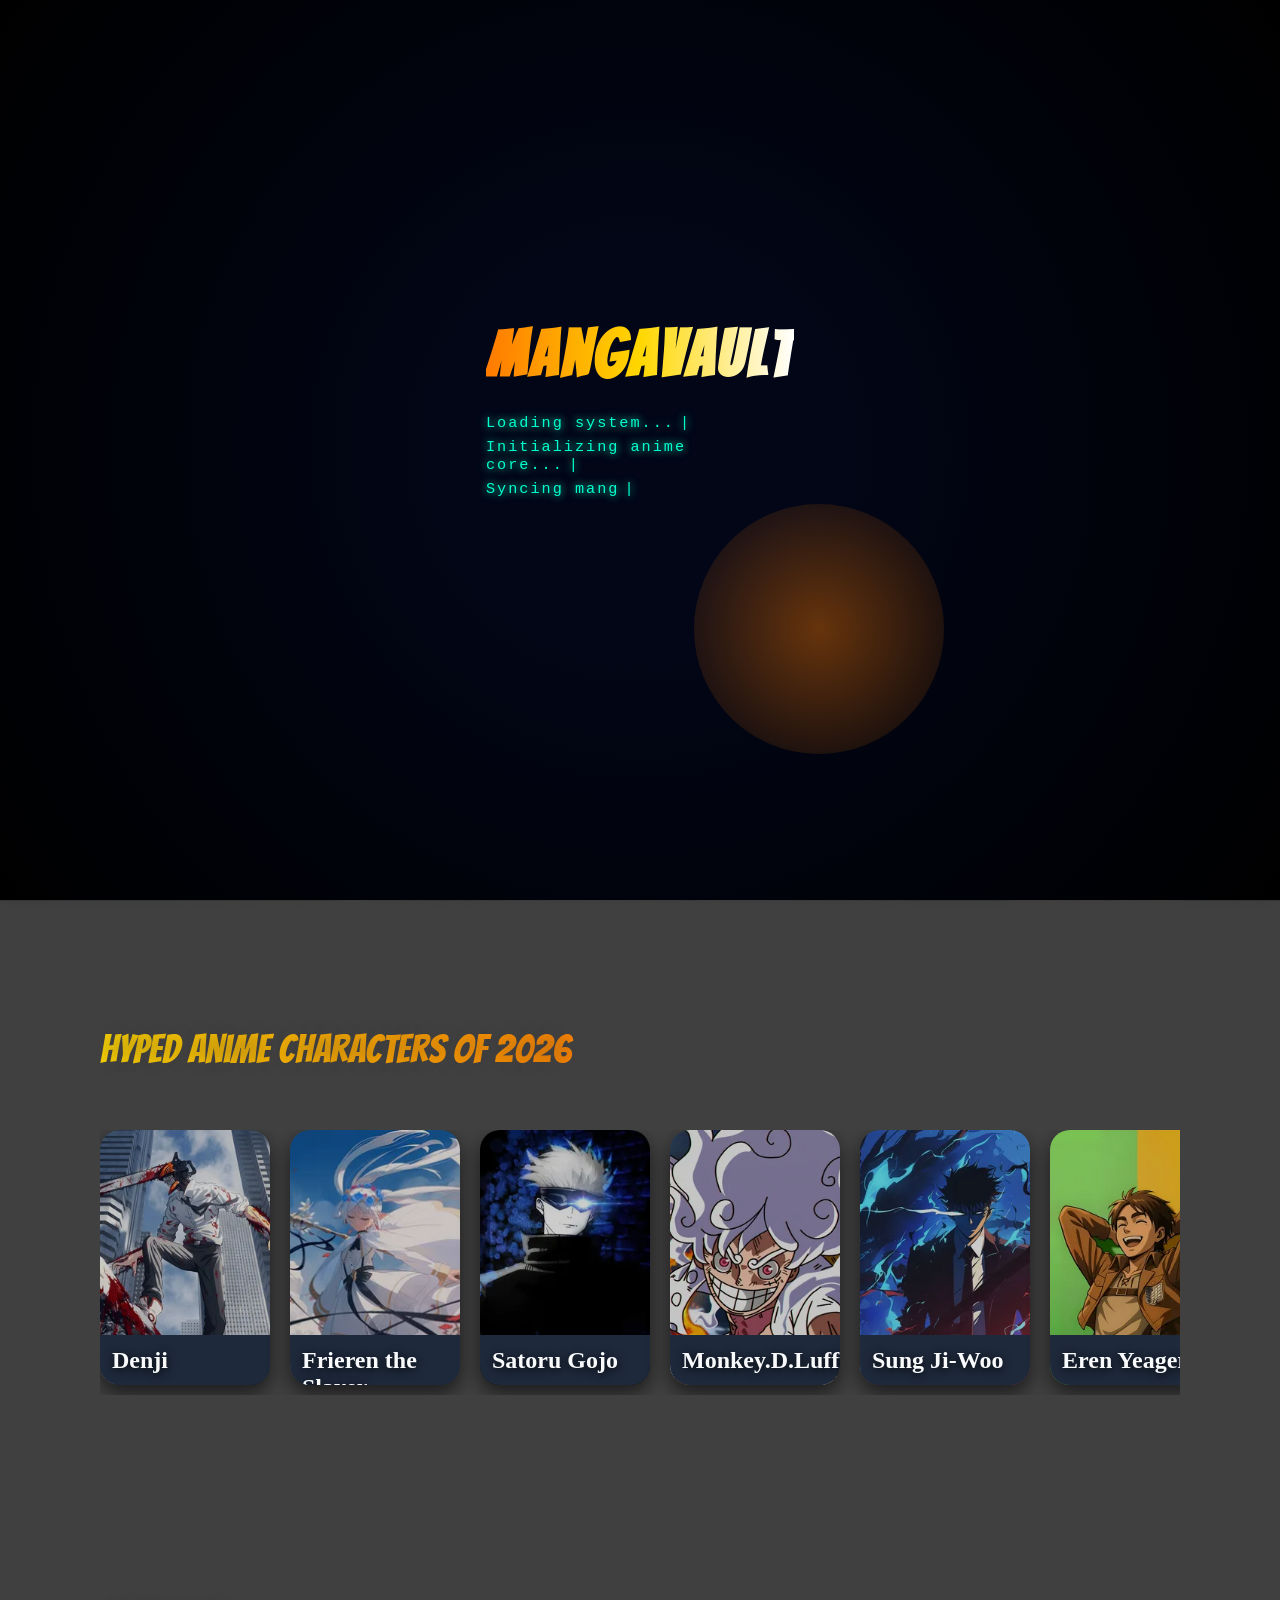
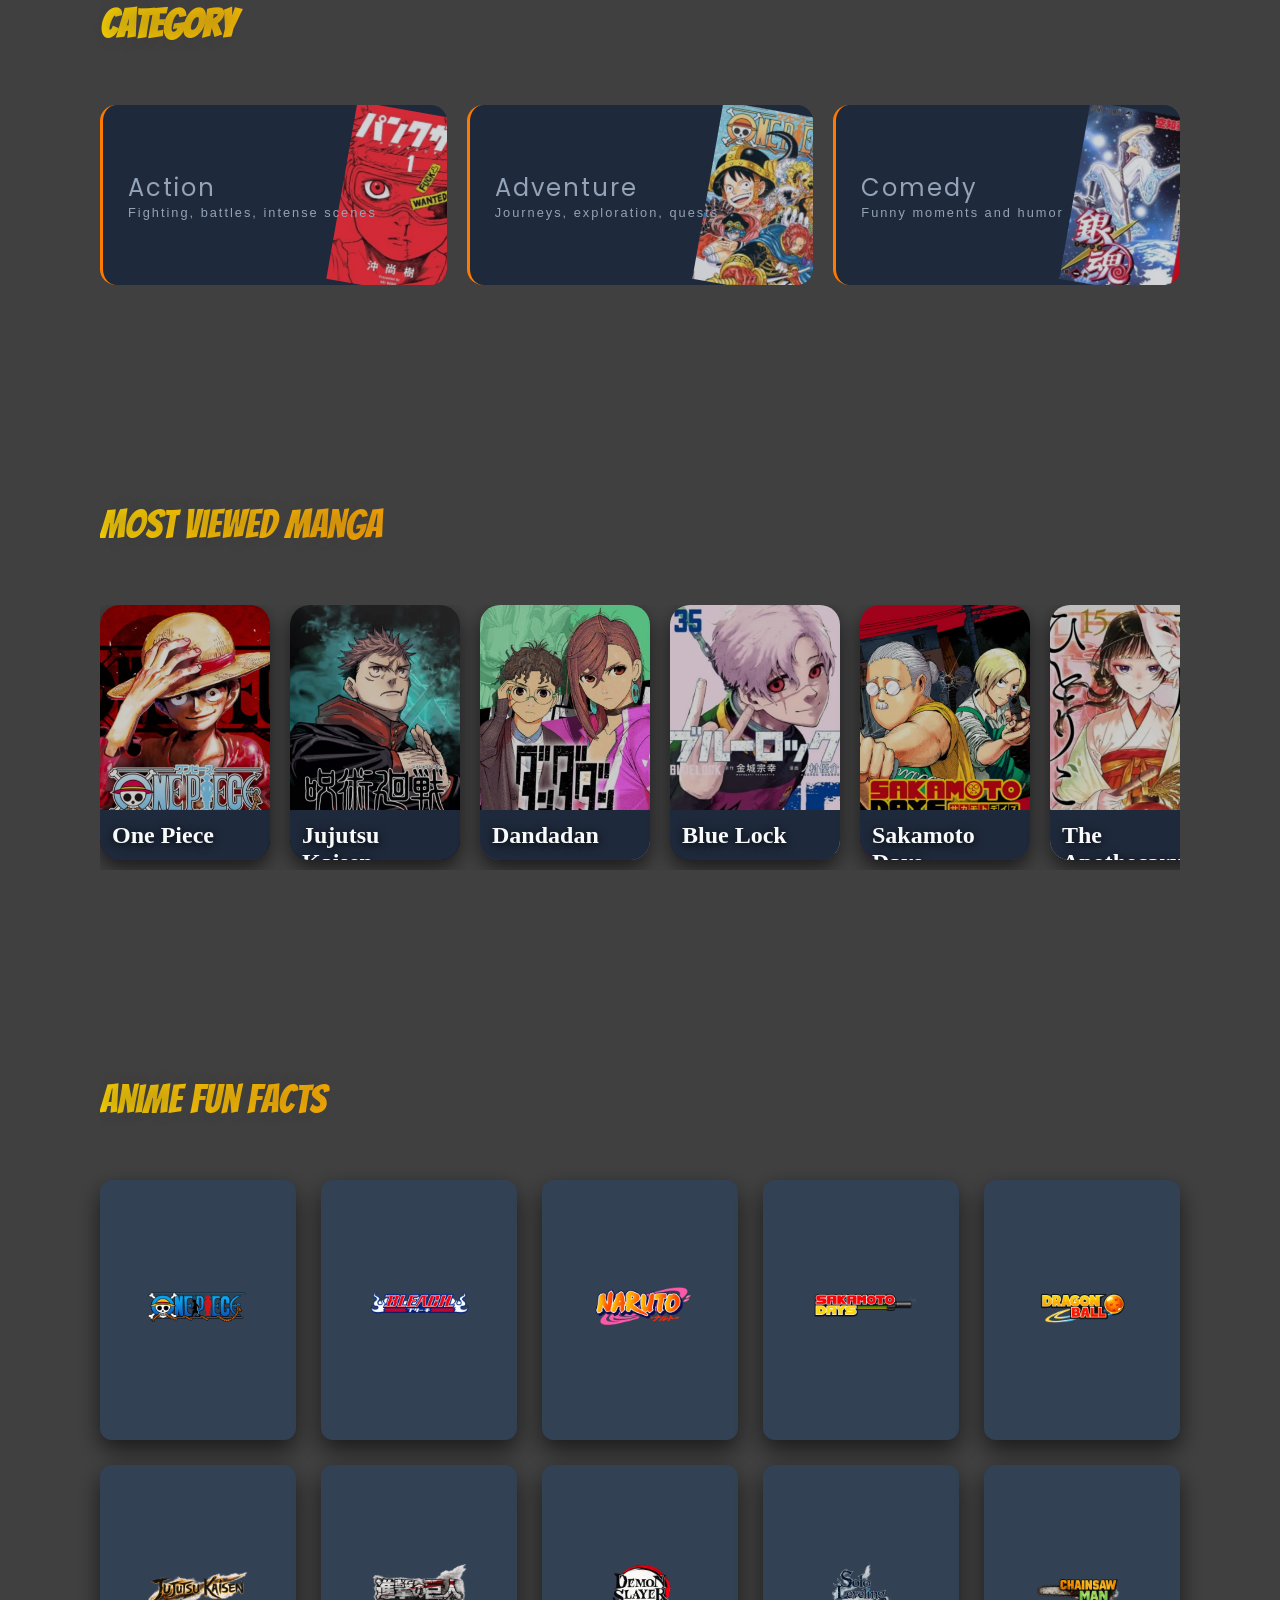
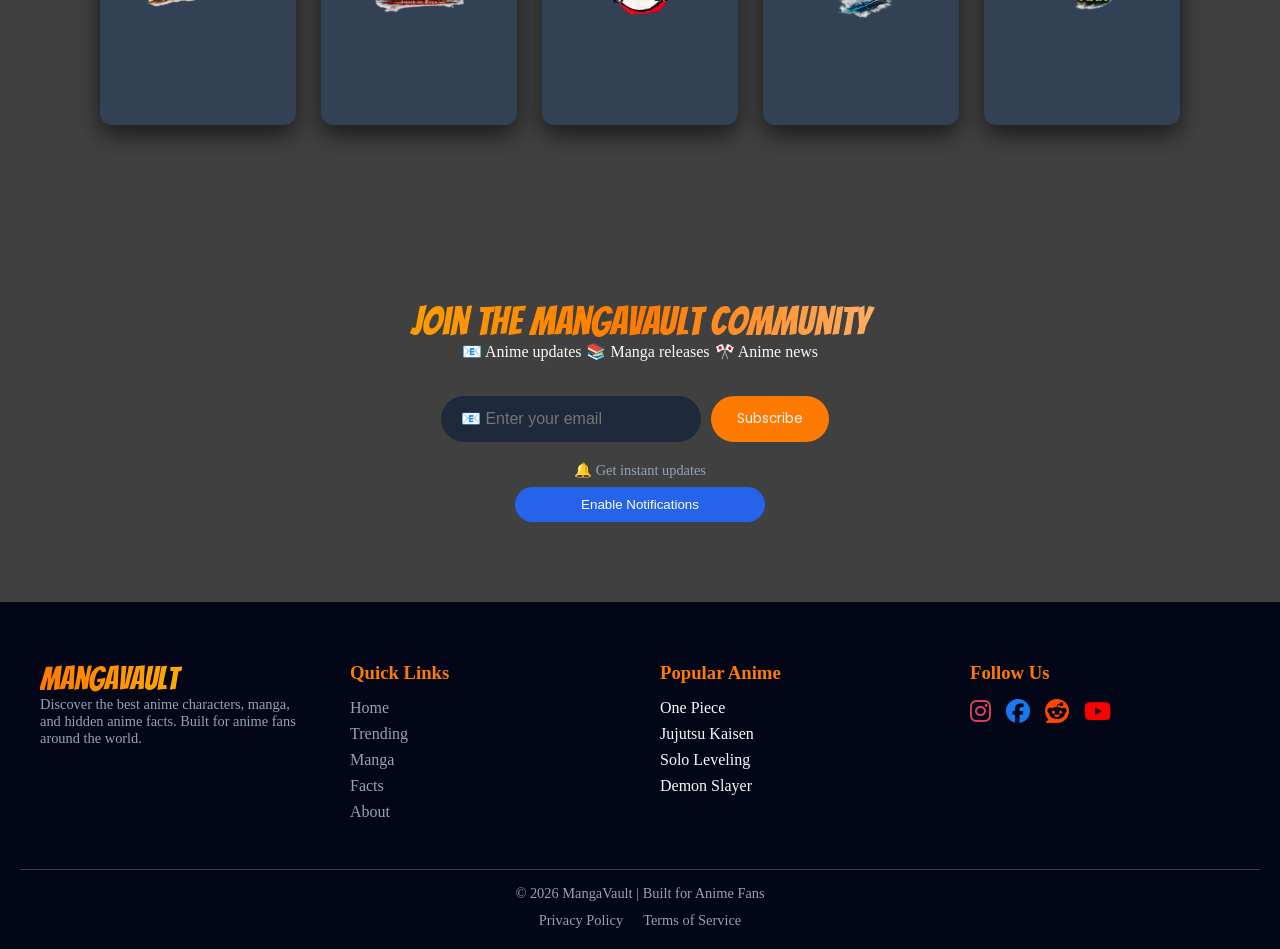
==== commit 248ee5f0: "Updated project" ====
--- a/index.html
+++ b/index.html
@@ -15,6 +15,7 @@
     <link href="https://fonts.googleapis.com/css2?family=Bangers&family=Poppins:wght@300;400;600&display=swap" rel="stylesheet">
     <link rel="stylesheet"
     href="https://cdnjs.cloudflare.com/ajax/libs/font-awesome/6.5.0/css/all.min.css">
+    <link rel="canonical" href="https://mangavault-app.netlify.app/" />
     <link rel="icon" href="./image/favicon.ico">
     <link rel="apple-touch-icon" href="./image/icon-192.png">
     <title>Discover Anime Characters, Manga & Facts | MangaVault</title>
